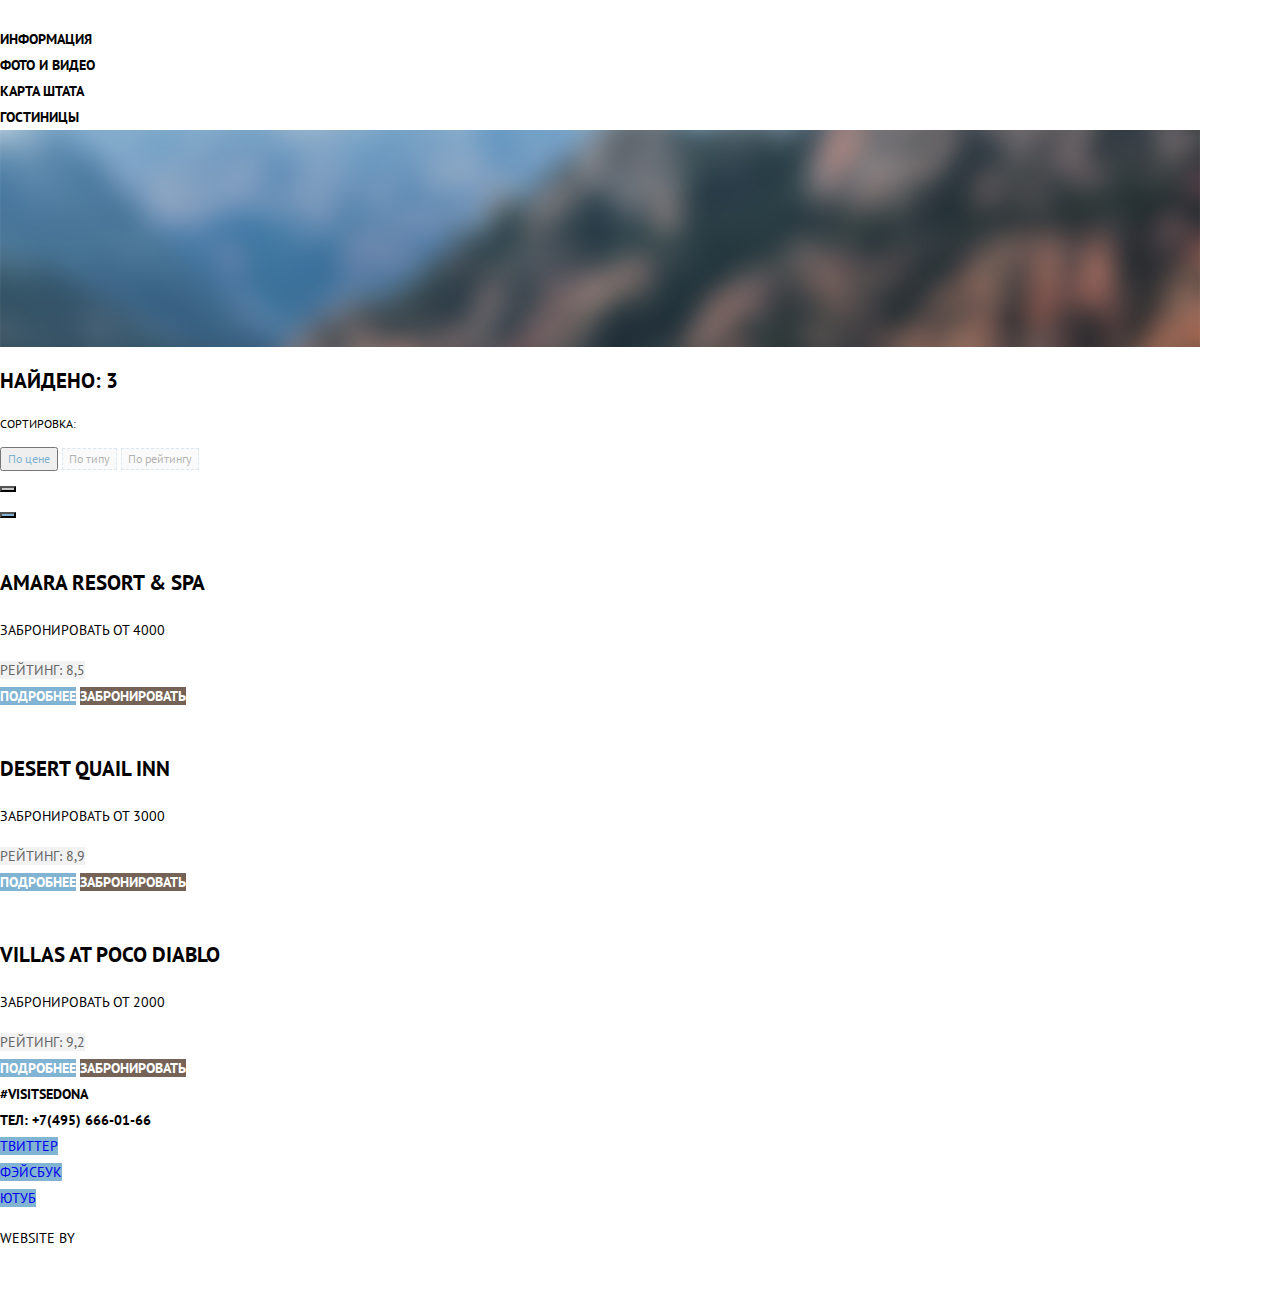
==== catalog.html @ 7889729c "Стилизация второй страницы" ====
<!DOCTYPE html>
<html class="page" lang="ru">
<head>

  <meta charset="UTF-8">
  <title>Гостиницы в г.Седона </title>
  <link  rel="stylesheet" href="https://fonts.googleapis.com/css2?family=PT+Sans:wght@400;700&display=swap">
  <link rel="stylesheet" href="css/normalize.css">
  <link rel="stylesheet" href="css/style.css">

</head>

<body class="page-body">

  <header class="main-header">

  <div class="logo">
    <img src="https://via.placeholder.com/150x100" alt="">
  </div>

  <nav class="main-navigation">

      <ul class="site-navigation">
        <li><a class="nav-link" href="index.html">Информация</a></li>
        <li><a class="nav-link" href="#">Фото и видео</a></li>
        <li><a class="nav-link" href="#">Карта штата</a></li>
        <li><a class="nav-link" href="#">Гостиницы</a></li>
      </ul>
    </nav>
  </header>

  <main class="container">

  <section>
    <div class="filter"></div>
    <!--<h1>Фильтр гостиниц</h1>-->
      <!-- Здесь будет форма фильтра-->
    </section>

    <section class="found">
      <h3 class="catalog-h3">Найдено: 3</h3>
      <p class="sorting">Сортировка:</p>
      <button class="button1" type="button">По цене</button>
      <button class="button2" type="button">По типу</button>
      <button class="button3" type="button">По рейтингу</button>
</section>

<section class="arrows">
<div class="up">
  <button class="button-up" type="button-up"></button>
</div>
<div class="down">
  <button class="button-down" type="button-down"></button>
</div>
</section>

    <section class="list">
    <!--<h2>Список гостиниц</h2>-->
    <ul class="list-hotel">
      <li class="item-hotel">
        <img src="https://via.placeholder.com/150x100" alt="">
        <h3 class="catalog-h3 hotel-h3">Amara Resort & Spa</h3>
        <p>Забронировать от 4000</p>
        <div>
          <!--Звезды-->
          </div>
        <a class="rating" href="#">Рейтинг: 8,5</a><br>
        <a class="detail" href="#">Подробнее</a>
        <a class="booking" href="#">Забронировать</a>
      </li>
      <li>
        <img src="https://via.placeholder.com/150x100" alt="">
        <h3 class="catalog-h3 hotel-h3">Desert Quail Inn</h3>
        <p>Забронировать от 3000</p>
        <div>
          <!--Звезды-->
        </div>
        <a class="rating" href="#">Рейтинг: 8,9 </a><br>
        <a class="detail" href="#">Подробнее</a>
        <a class="booking" href="#">Забронировать</a>
      </li>
      <li>
        <img src="htps://via.placeholder.com/150x100" alt="">
        <h3 class="catalog-h3 hotel-h3">Villas at Poco Diablo</h3>
        <p>Забронировать от 2000</p>
        <div>
          <!--Звезды-->
        </div>
        <a class="rating" href="#">Рейтинг: 9,2 </a><br>
        <a class="detail" href="#">Подробнее</a>
        <a class="booking" href="#">Забронировать</a>
    </ul>
</section>

  </main>

  <footer class="page-footer main-footer">

    <section class="footer-contact">
      <ul class="contact-list">
        <li class="contact-item">
          <a class="button-visit" href="#">#visitsedona</a><br>
          <a class="telephone" href="tel:+7495666-01-66">ТЕЛ: +7(495) 666-01-66</a>
        </li>
      </ul>
    </section>

    <section class="footer-social">
      <ul class="social-list">
        <li>
          <a class="social-button" href="#">Твиттер</a>
        </li>
        <li>
          <a class="social-button" href="#">Фэйсбук</a>
        </li>
        <li>
          <a class="social-button" href="#">Ютуб</a>
        </li>
      </ul>
    </section>

    <section class="footer-copyright">
  <p>Website by</p>
  <div class="copyright">
  <a class="button-copyright" href="https://htmlacademy.ru/intensive/htmlcss">
    <img src="https://via.placeholder.com/150x100" alt=""></a>
  </div>
    </section>
  </footer>

</body>
</html>
---- css/style.css ----
/*Variables*/
:root {
  --basic-white: #FFFFFF;
  --basic-black: #000000;
  --basic-lightblack: #333333;
  --basic-blue: #81B3D2;
  --basic-gray: #EEEEEE;
  --basic-brown: #766357;
  --basic-whitefooter: rgba(255, 255, 255, 0.9);

  --hover-blue: #669EC0;
  --active-blue: #5496BD;

  --special-gray: #F2F2F2;
  --special-gray2: #CACACA;
  --special-gray3: #666666;


  --hover-brown:  #604E43;
  --active-brown: #503E33;
}
/* Global */
body {
  min-width: 1200px;
  margin: 0;
  padding: 0;
  text-transform: uppercase;
  font-family: PT Sans, Arial, sans-serif;
  font-size: 14px;
  font-weight: normal;
  font-style: normal;
  line-height: 26px;
  color: var(--basic-black);
  background-color: var(--basic-white);
  background-position: center;
  background-repeat:no-repeat;
}

a {
  text-decoration: none;
}
img {
  max-width: 100%;
  height: auto;
}
ul {
  list-style: none;
  margin: 0;
  padding: 0;
}
/*Main-main_navigation */

.site-navigation {
  font-weight: bold;
  background-color: transparent;
}

.nav-link {
  color: var(--basic-black);
}

.nav-link:hover {
color: var(--basic-blue);
}

.nav-link:active {
  opacity: 0.3;
}
/*как сделать цвет для активной страницы?*/

}
/*Welcome*/

.welcome {
 width: 1200px;
 height: 509px;
 left: 40px;
 top: 55px;
 background-color: var(--basic-white);
 background-image: url("../img/index.jpg");
}

/*Reason*/

.reason-h2 {
 font-weight: bold;
 font-size: 21px;
 color: var(--basic-black);
 text-align: center;
}

.reason-p {
 color: var(--basic-lightblack);
 text-align: center;
}

/*Features*/

.features-item-block1 {
  background-color: var(--basic-blue);
  color: var(--basic-white);
}

.features-h3 {
 font-weight: bold;
 font-size: 21px;
 line-height: 21px;

}

.features-block2 {
  background-color: var(--basic-white);
  color: var(--basic-black);
}

.features-item-block3 {
 background-color: var(--basic-gray);
 color: var(--basic-black);
}

/*Interest*/

.button-interest {
 font-weight: bold;
 font-size: 30px;
 line-height: 24px;
 color: var(--basic-lightblack);
}

/*Footer*/

.main-footer {
  background-color: var(--basic-whitefooter);
}

.button-visit,
.telephone,
.button-copyright {
 color: var(--basic-black);
 font-weight: bold;
}

.social-list a {
  background-color: var(--basic-blue);
}

.social-button:hover {
  background-color: var(--hover-blue);
}

.social-button:active {
  background-color: var(--active-blue);
}

/*Modal*/

.hotel {
 font-weight: bold;
 font-size: 21px;
 color: var(--basic-white);
 background-color: var(--basic-brown);
}

.button-search {
 font-weight: bold;
 font-size: 21px;
 color: var(--basic-white);
 background-color: var(--basic-blue);
}

.hotel:hover {
  background-color: var(--hover-brown);
}

.hotel:active {
  background-color: var(--active-brown);
}

.button-search:hover {
  background-color: var(--hover-blue);
}

.button-search:active {
  background-color: var(--active-blue);
}

/*Catalog*/

/*h3 in Catalog*/

.catalog-h3 {
 font-weight: bold;
 font-size: 21px;
}

/*Filter*/

.filter {
 width: 1200px;
 height: 217px;
 left: 40px;
 top: 56px;
 background-image: url("../img/catalog.jpg");
}

/*Found*/
.sorting {
 font-size: 12px;
 line-height: 18px;
}

button[type="button"] {
 font-size: 12px;
 line-height: 18px;
}

.button1 {
 color: var(--basic-blue);
}

.button2,
.button3 {
 border: 1px dashed #81B3D2;
 opacity: 0.3;
 }

.button2:hover,
.button3:hover {
  color: var(--basic-blue);
}

.button1:active,
.button2:active,
.button3:active {
 color: var(--basic-black);
}

/*Arrows*/

.button-up {
 background-color: var(--special-gray2);
}

.button-down {
 background-color: var(--basic-blue);
}

.button-up:hover,
.button-down:hover {
 background-color: var(--basic-black);
}

.button-up:active,
.button-down:active {
 background-color: var(--basic-blue);
}

/* list */

.hotel-h3:hover {
 color: var(--basic-blue);
}

.hotel-h3:active {
 color: var(--basic-black);
 opacity: 0.3;
}

.detail,
.booking {
 font-weight: bold;
 line-height: 21px;
 color: var(--basic-white);
}
.detail {
 background-color: var(--basic-blue);
}

.booking {
 background-color: var(--basic-brown);
}

.detail:hover {
 background-color: var(--hover-blue);
}

.detail:active {
  background-color: var(--active-blue);
  opacity: 0.3;
}

.booking:hover {
 background-color: var(--hover-brown);
}

.booking:active {
  background-color: var(--active-brown);
  opacity: 0.3;
}

.rating {
  line-height: 21px;
  background-color: var(--special-gray);
  color: var(--special-gray3);
}
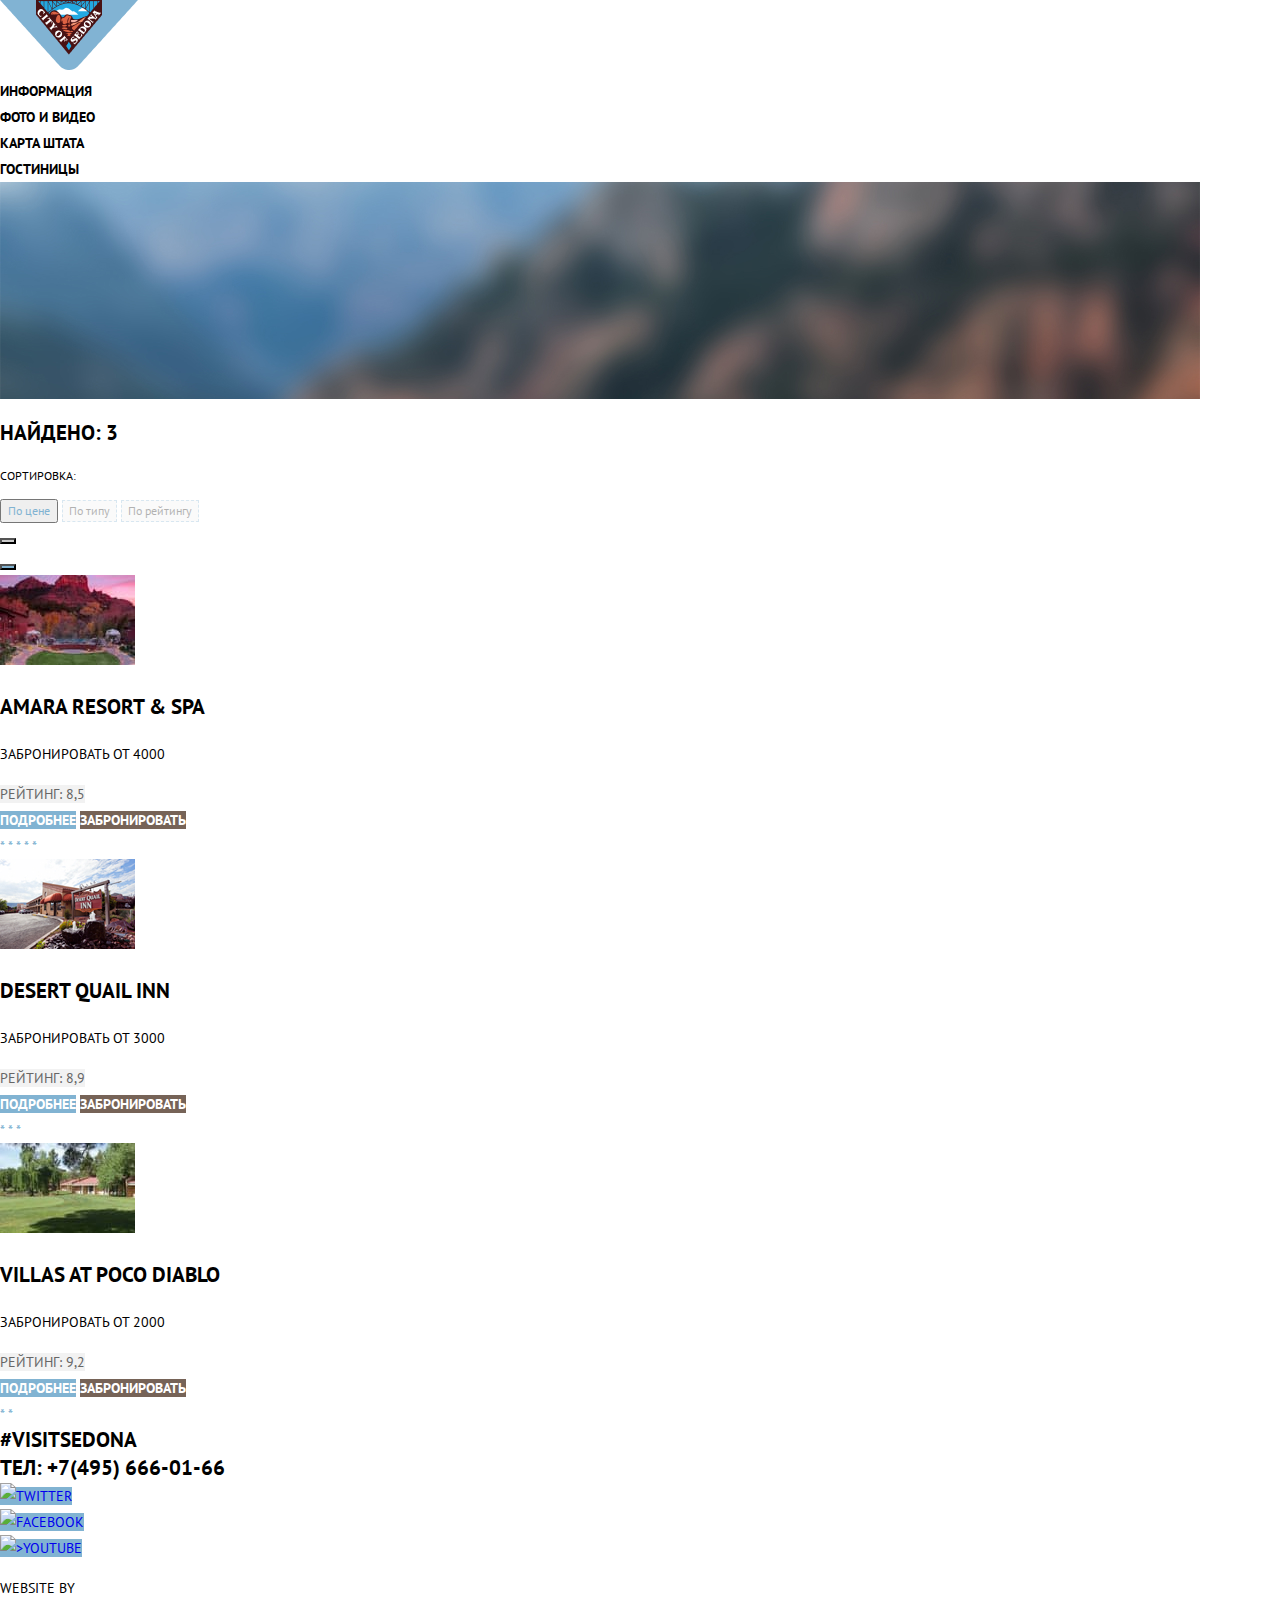
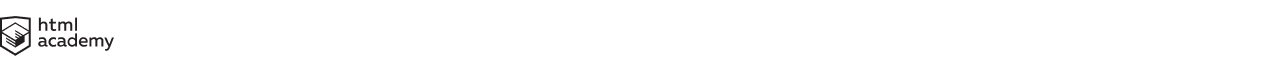
==== commit e6468113: "Графика всех страниц" ====
--- a/catalog.html
+++ b/catalog.html
@@ -15,7 +15,7 @@
   <header class="main-header">
 
   <div class="logo">
-    <img src="https://via.placeholder.com/150x100" alt="">
+    <img src="img/logo-index.png" width="138" height="70" alt="Логотип">
   </div>
 
   <nav class="main-navigation">
@@ -47,10 +47,10 @@
 
 <section class="arrows">
 <div class="up">
-  <button class="button-up" type="button-up"></button>
+  <button class="up-arrows" type="button"></button>
 </div>
 <div class="down">
-  <button class="button-down" type="button-down"></button>
+  <button class="down-arrows" type="button"></button>
 </div>
 </section>
 
@@ -58,37 +58,45 @@
     <!--<h2>Список гостиниц</h2>-->
     <ul class="list-hotel">
       <li class="item-hotel">
-        <img src="https://via.placeholder.com/150x100" alt="">
+        <img src="img/hotel.jpg" width="135" height="90" alt="Гостиница">
         <h3 class="catalog-h3 hotel-h3">Amara Resort & Spa</h3>
         <p>Забронировать от 4000</p>
-        <div>
-          <!--Звезды-->
-          </div>
         <a class="rating" href="#">Рейтинг: 8,5</a><br>
         <a class="detail" href="#">Подробнее</a>
         <a class="booking" href="#">Забронировать</a>
+        <div>
+          <a class="star" href="">*</a>
+          <a class="star" href="">*</a>
+          <a class="star" href="">*</a>
+          <a class="star" href="">*</a>
+          <a class="star" href="">*</a>
+        </div>
       </li>
       <li>
-        <img src="https://via.placeholder.com/150x100" alt="">
+        <img src="img/motel.jpg" width="135" height="90" alt="Мотель">
         <h3 class="catalog-h3 hotel-h3">Desert Quail Inn</h3>
         <p>Забронировать от 3000</p>
-        <div>
-          <!--Звезды-->
-        </div>
         <a class="rating" href="#">Рейтинг: 8,9 </a><br>
         <a class="detail" href="#">Подробнее</a>
         <a class="booking" href="#">Забронировать</a>
+        <div>
+          <a class="star" href="">*</a>
+          <a class="star" href="">*</a>
+          <a class="star" href="">*</a>
+        </div>
       </li>
       <li>
-        <img src="htps://via.placeholder.com/150x100" alt="">
+        <img src="img/appartament.jpg" width="135" height="90" alt="Аппартаменты">
         <h3 class="catalog-h3 hotel-h3">Villas at Poco Diablo</h3>
         <p>Забронировать от 2000</p>
-        <div>
-          <!--Звезды-->
-        </div>
         <a class="rating" href="#">Рейтинг: 9,2 </a><br>
         <a class="detail" href="#">Подробнее</a>
         <a class="booking" href="#">Забронировать</a>
+        <div>
+          <a class="star" href="">*</a>
+          <a class="star" href="">*</a>
+        </div>
+      </li>
     </ul>
 </section>
 
@@ -108,22 +116,28 @@
     <section class="footer-social">
       <ul class="social-list">
         <li>
-          <a class="social-button" href="#">Твиттер</a>
+          <a class="social-button" href="#">
+            <img src="img/twitter.png" width="17" height="15"  alt="twitter">
+          </a>
         </li>
         <li>
-          <a class="social-button" href="#">Фэйсбук</a>
+          <a class="social-button" href="#">
+            <img src="img/fb-icon.png" width="12" height="22" alt="facebook">
+          </a>
         </li>
         <li>
-          <a class="social-button" href="#">Ютуб</a>
+          <a class="social-button" href="#">
+            <img src="img/youtube.png" width="20" height="16" alt=">youtube">
+          </a>
         </li>
       </ul>
     </section>
 
     <section class="footer-copyright">
-  <p>Website by</p>
+    <p>Website by</p>
   <div class="copyright">
   <a class="button-copyright" href="https://htmlacademy.ru/intensive/htmlcss">
-    <img src="https://via.placeholder.com/150x100" alt=""></a>
+    <img src="img/logo-htmlacademy.png" width="115" height="41" alt="Логотип академии"></a>
   </div>
     </section>
   </footer>
--- a/css/style.css
+++ b/css/style.css
@@ -18,6 +18,8 @@
 
   --hover-brown:  #604E43;
   --active-brown: #503E33;
+
+  --active-logotip: #BDBBBC;
 }
 /* Global */
 body {
@@ -39,45 +41,48 @@
 a {
   text-decoration: none;
 }
+
 img {
   max-width: 100%;
   height: auto;
 }
+
 ul {
   list-style: none;
   margin: 0;
   padding: 0;
 }
+
 /*Main-main_navigation */
 
-.site-navigation {
-  font-weight: bold;
-  background-color: transparent;
-}
-
 .nav-link {
-  color: var(--basic-black);
+ font-weight: bold;
+ color: var(--basic-black);
 }
 
 .nav-link:hover {
-color: var(--basic-blue);
+ color: var(--basic-blue);
 }
 
 .nav-link:active {
-  opacity: 0.3;
+ opacity: 0.3;
 }
 /*как сделать цвет для активной страницы?*/
 
-}
 /*Welcome*/
 
-.welcome {
+.welcome1 {
  width: 1200px;
  height: 509px;
  left: 40px;
  top: 55px;
- background-color: var(--basic-white);
- background-image: url("../img/index.jpg");
+ background-image: url("../img/photo.jpg");
+}
+
+.img-welcome {
+ display: block;
+ margin-left: auto;
+ margin-right: auto;
 }
 
 /*Reason*/
@@ -85,7 +90,6 @@
 .reason-h2 {
  font-weight: bold;
  font-size: 21px;
- color: var(--basic-black);
  text-align: center;
 }
 
@@ -110,12 +114,10 @@
 
 .features-block2 {
   background-color: var(--basic-white);
-  color: var(--basic-black);
 }
 
 .features-item-block3 {
  background-color: var(--basic-gray);
- color: var(--basic-black);
 }
 
 /*Interest*/
@@ -133,13 +135,6 @@
   background-color: var(--basic-whitefooter);
 }
 
-.button-visit,
-.telephone,
-.button-copyright {
- color: var(--basic-black);
- font-weight: bold;
-}
-
 .social-list a {
   background-color: var(--basic-blue);
 }
@@ -185,13 +180,6 @@
 }
 
 /*Catalog*/
-
-/*h3 in Catalog*/
-
-.catalog-h3 {
- font-weight: bold;
- font-size: 21px;
-}
 
 /*Filter*/
 
@@ -203,6 +191,17 @@
  background-image: url("../img/catalog.jpg");
 }
 
+/*Стили для всех классов в списках*/
+
+.button-visit,
+.telephone,
+.catalog-h3 {
+  text-decoration: none;
+  color: var(--basic-black);
+  font-weight: bold;
+  font-size: 21px;
+}
+
 /*Found*/
 .sorting {
  font-size: 12px;
@@ -220,13 +219,13 @@
 
 .button2,
 .button3 {
- border: 1px dashed #81B3D2;
+ border: 1px dashed var(--basic-blue);
  opacity: 0.3;
  }
 
 .button2:hover,
 .button3:hover {
-  color: var(--basic-blue);
+ color: var(--basic-blue);
 }
 
 .button1:active,
@@ -237,21 +236,21 @@
 
 /*Arrows*/
 
-.button-up {
+.up-arrows {
  background-color: var(--special-gray2);
 }
 
-.button-down {
+.down-arrows {
  background-color: var(--basic-blue);
 }
 
-.button-up:hover,
-.button-down:hover {
+.up-arrows:hover,
+.down-arrows:hover {
  background-color: var(--basic-black);
 }
 
-.button-up:active,
-.button-down:active {
+.up-arrows:active,
+.down-arrows:active {
  background-color: var(--basic-blue);
 }
 
@@ -303,3 +302,6 @@
   background-color: var(--special-gray);
   color: var(--special-gray3);
 }
+.star {
+  color: var(--basic-blue);
+}
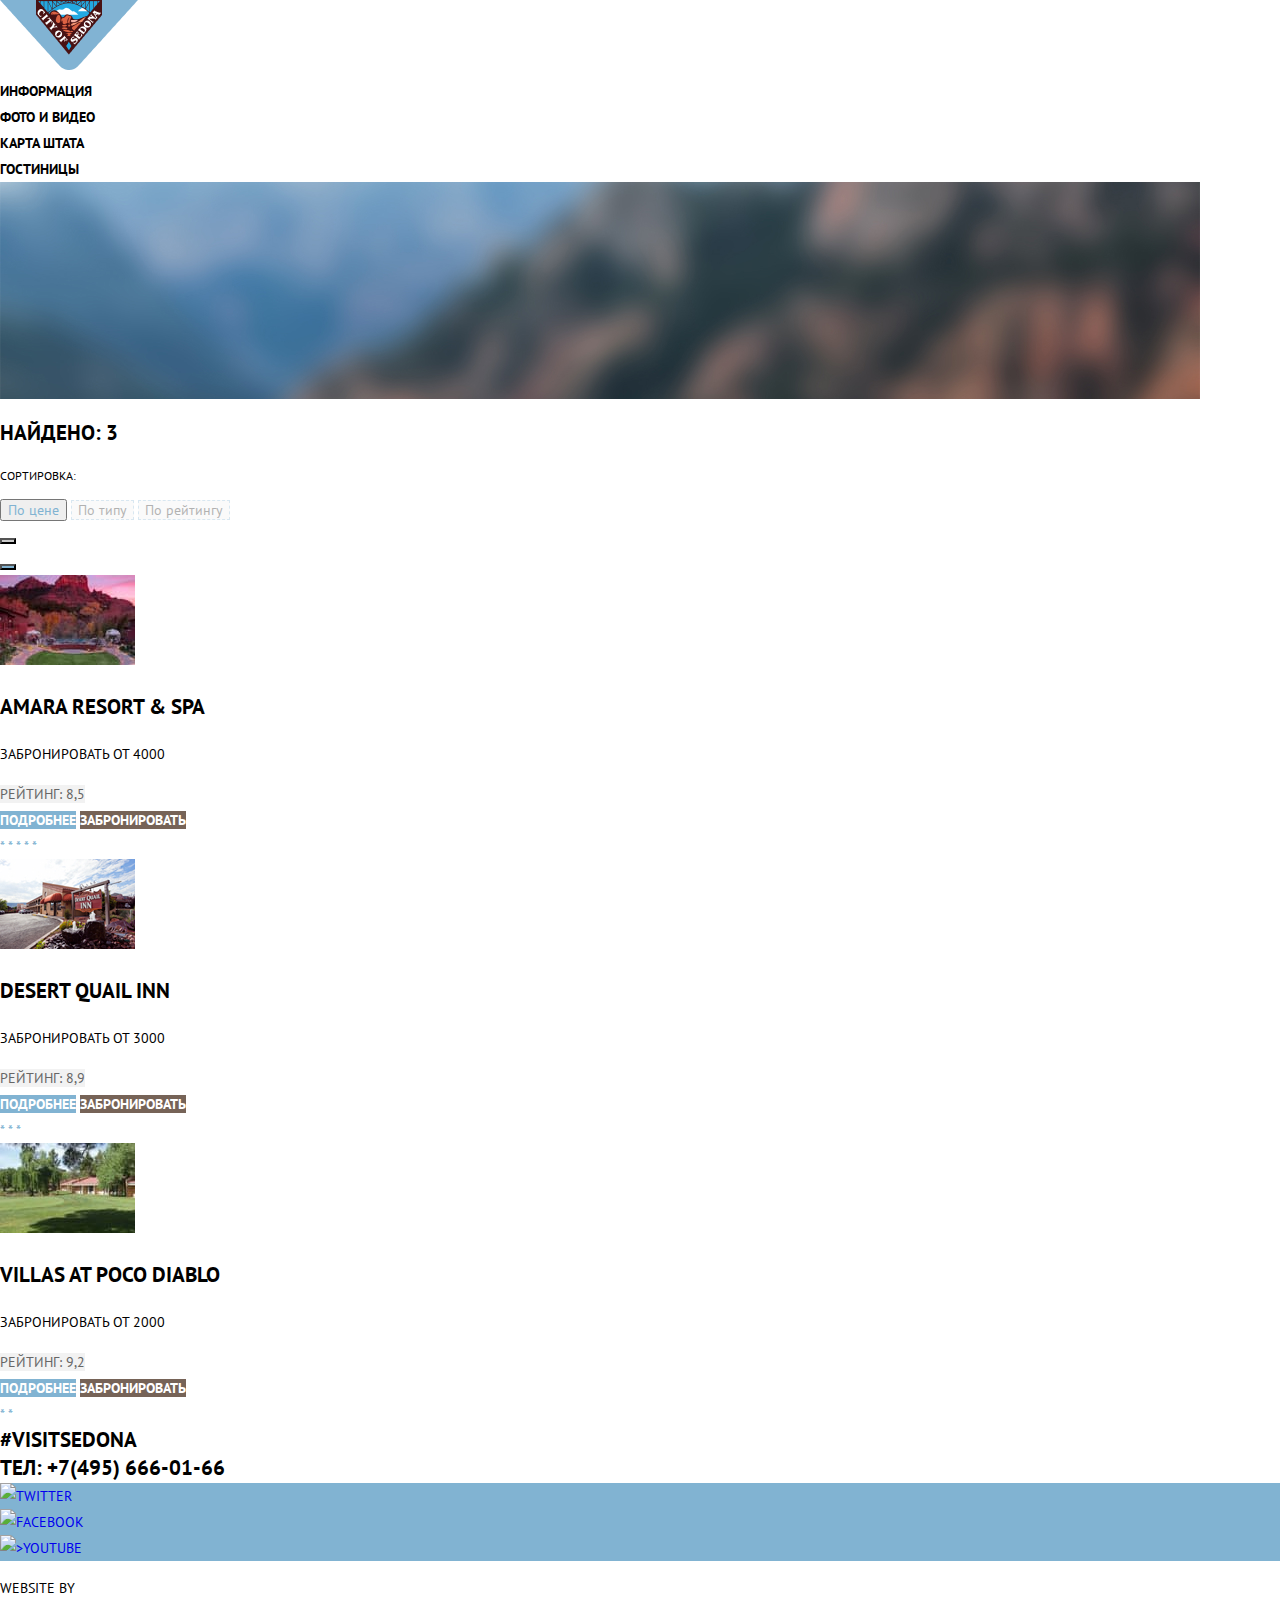
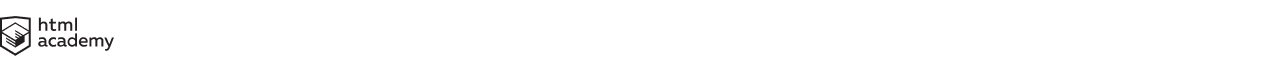
==== commit 61f61da9: "Графика внутренних страниц" ====
--- a/catalog.html
+++ b/catalog.html
@@ -115,17 +115,17 @@
 
     <section class="footer-social">
       <ul class="social-list">
-        <li>
+        <li class="style-social">
           <a class="social-button" href="#">
             <img src="img/twitter.png" width="17" height="15"  alt="twitter">
           </a>
         </li>
-        <li>
+        <li class="style-social">
           <a class="social-button" href="#">
             <img src="img/fb-icon.png" width="12" height="22" alt="facebook">
           </a>
         </li>
-        <li>
+        <li class="style-social">
           <a class="social-button" href="#">
             <img src="img/youtube.png" width="20" height="16" alt=">youtube">
           </a>
--- a/css/style.css
+++ b/css/style.css
@@ -47,10 +47,29 @@
   height: auto;
 }
 
-ul {
-  list-style: none;
-  margin: 0;
-  padding: 0;
+/* Стили для ul */
+
+.site-navigation,
+.features-list-block1,
+.features-list-block2,
+.features-list-block3,
+.contact-list,
+.social-list,
+.list-hotel {
+ list-style: none;
+ margin: 0;
+ padding: 0;
+}
+
+/*Стили для li*/
+
+.reason-h2,
+.button-visit,
+.telephone,
+.catalog-h3 {
+  color: var(--basic-black);
+  font-weight: bold;
+  font-size: 21px;
 }
 
 /*Main-main_navigation */
@@ -87,22 +106,19 @@
 
 /*Reason*/
 
-.reason-h2 {
- font-weight: bold;
- font-size: 21px;
+.reason {
  text-align: center;
 }
 
 .reason-p {
  color: var(--basic-lightblack);
- text-align: center;
 }
 
 /*Features*/
 
 .features-item-block1 {
-  background-color: var(--basic-blue);
-  color: var(--basic-white);
+ background-color: var(--basic-blue);
+ color: var(--basic-white);
 }
 
 .features-h3 {
@@ -135,8 +151,9 @@
   background-color: var(--basic-whitefooter);
 }
 
-.social-list a {
+.style-social {
   background-color: var(--basic-blue);
+  background-size: 100%;
 }
 
 .social-button:hover {
@@ -191,24 +208,9 @@
  background-image: url("../img/catalog.jpg");
 }
 
-/*Стили для всех классов в списках*/
-
-.button-visit,
-.telephone,
-.catalog-h3 {
-  text-decoration: none;
-  color: var(--basic-black);
-  font-weight: bold;
-  font-size: 21px;
-}
-
 /*Found*/
+
 .sorting {
- font-size: 12px;
- line-height: 18px;
-}
-
-button[type="button"] {
  font-size: 12px;
  line-height: 18px;
 }
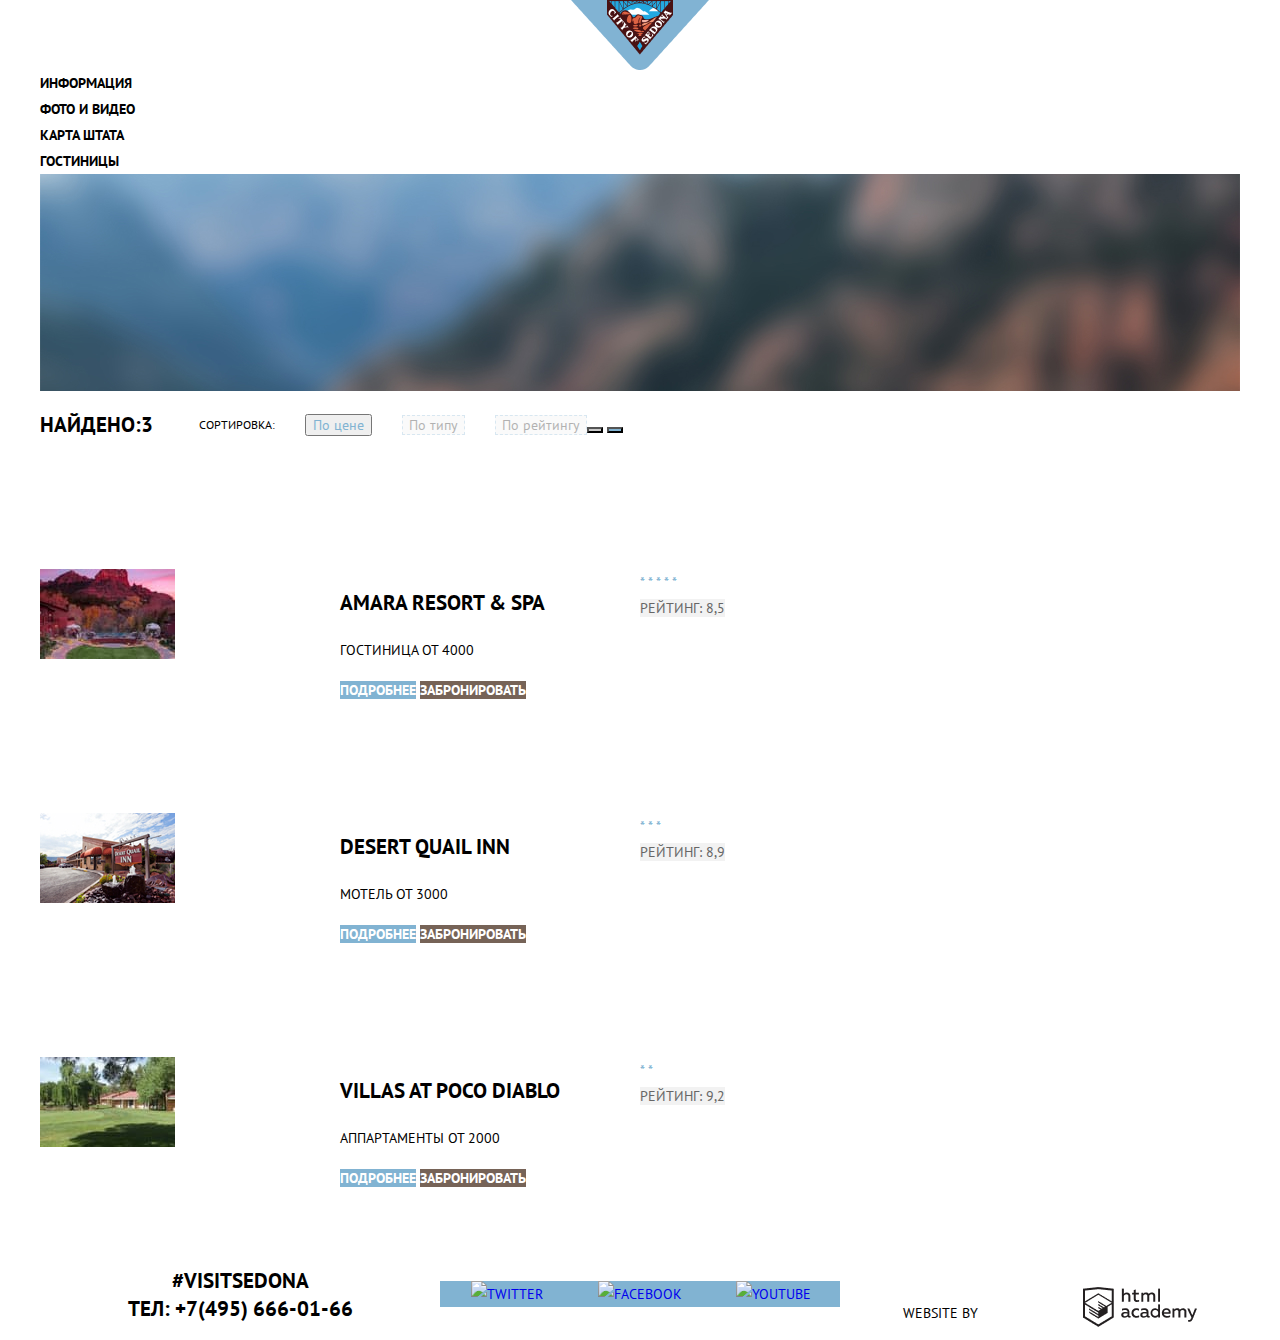
==== commit 03dfb322: "Сетка на флексах" ====
--- a/catalog.html
+++ b/catalog.html
@@ -7,25 +7,31 @@
   <link  rel="stylesheet" href="https://fonts.googleapis.com/css2?family=PT+Sans:wght@400;700&display=swap">
   <link rel="stylesheet" href="css/normalize.css">
   <link rel="stylesheet" href="css/style.css">
-
 </head>
 
-<body class="page-body">
-
   <header class="main-header">
-
-  <div class="logo">
-    <img src="img/logo-index.png" width="138" height="70" alt="Логотип">
+    <div class="logo1">
+    <a class="logo-div">
+      <img src="img/logo-index.png" width="138" height="70" alt="Логотип" />
+    </a>
   </div>
-
-  <nav class="main-navigation">
-
-      <ul class="site-navigation">
-        <li><a class="nav-link" href="index.html">Информация</a></li>
-        <li><a class="nav-link" href="#">Фото и видео</a></li>
-        <li><a class="nav-link" href="#">Карта штата</a></li>
-        <li><a class="nav-link" href="#">Гостиницы</a></li>
-      </ul>
+    <nav class="main-navigation">
+      <div class="flex-navigation">
+        <ul class="site-navigation">
+          <li class="style-nav style-nav1">
+            <a class="nav-link" href="index.html">Информация</a>
+          </li>
+          <li class="style-nav style-nav2">
+            <a class="nav-link" href="#">Фото и видео</a>
+          </li>
+          <li class="style-nav style-nav3">
+            <a class="nav-link" href="#">Карта штата</a>
+          </li>
+          <li class="style-nav style-nav4">
+            <a class="nav-link" href="№">Гостиницы</a>
+          </li>
+        </ul>
+      </div>
     </nav>
   </header>
 
@@ -38,20 +44,15 @@
     </section>
 
     <section class="found">
-      <h3 class="catalog-h3">Найдено: 3</h3>
+      <h3 class="catalog-h3">Найдено:3</h3>
       <p class="sorting">Сортировка:</p>
       <button class="button1" type="button">По цене</button>
       <button class="button2" type="button">По типу</button>
       <button class="button3" type="button">По рейтингу</button>
-</section>
-
-<section class="arrows">
-<div class="up">
-  <button class="up-arrows" type="button"></button>
-</div>
-<div class="down">
-  <button class="down-arrows" type="button"></button>
-</div>
+      <div class="stars">
+        <button class="up-arrows" type="button"></button>
+        <button class="down-arrows" type="button"></button>
+      </div>
 </section>
 
     <section class="list">
@@ -59,42 +60,49 @@
     <ul class="list-hotel">
       <li class="item-hotel">
         <img src="img/hotel.jpg" width="135" height="90" alt="Гостиница">
+        <div>
         <h3 class="catalog-h3 hotel-h3">Amara Resort & Spa</h3>
-        <p>Забронировать от 4000</p>
-        <a class="rating" href="#">Рейтинг: 8,5</a><br>
+        <p>Гостиница от 4000</p>
         <a class="detail" href="#">Подробнее</a>
         <a class="booking" href="#">Забронировать</a>
+      </div>
         <div>
           <a class="star" href="">*</a>
           <a class="star" href="">*</a>
           <a class="star" href="">*</a>
           <a class="star" href="">*</a>
-          <a class="star" href="">*</a>
+          <a class="star" href="">*</a><br>
+          <a class="rating" href="#">Рейтинг: 8,5</a><br>
         </div>
       </li>
-      <li>
+      <li class="item-hotel">
+        
         <img src="img/motel.jpg" width="135" height="90" alt="Мотель">
+        <div>
         <h3 class="catalog-h3 hotel-h3">Desert Quail Inn</h3>
-        <p>Забронировать от 3000</p>
-        <a class="rating" href="#">Рейтинг: 8,9 </a><br>
+        <p>Мотель от 3000</p>
         <a class="detail" href="#">Подробнее</a>
         <a class="booking" href="#">Забронировать</a>
+      </div>
         <div>
           <a class="star" href="">*</a>
           <a class="star" href="">*</a>
-          <a class="star" href="">*</a>
+          <a class="star" href="">*</a><br>
+          <a class="rating" href="#">Рейтинг: 8,9 </a>
         </div>
       </li>
-      <li>
+      <li class="item-hotel">
         <img src="img/appartament.jpg" width="135" height="90" alt="Аппартаменты">
+        <div>
         <h3 class="catalog-h3 hotel-h3">Villas at Poco Diablo</h3>
-        <p>Забронировать от 2000</p>
-        <a class="rating" href="#">Рейтинг: 9,2 </a><br>
+        <p>Аппартаменты от 2000</p>
         <a class="detail" href="#">Подробнее</a>
         <a class="booking" href="#">Забронировать</a>
+      </div>
         <div>
           <a class="star" href="">*</a>
-          <a class="star" href="">*</a>
+          <a class="star" href="">*</a><br>
+          <a class="rating" href="#">Рейтинг: 9,2 </a>
         </div>
       </li>
     </ul>
@@ -103,11 +111,10 @@
   </main>
 
   <footer class="page-footer main-footer">
-
     <section class="footer-contact">
       <ul class="contact-list">
         <li class="contact-item">
-          <a class="button-visit" href="#">#visitsedona</a><br>
+          <a class="button-visit" href="#">#visitsedona</a><br />
           <a class="telephone" href="tel:+7495666-01-66">ТЕЛ: +7(495) 666-01-66</a>
         </li>
       </ul>
@@ -117,28 +124,28 @@
       <ul class="social-list">
         <li class="style-social">
           <a class="social-button" href="#">
-            <img src="img/twitter.png" width="17" height="15"  alt="twitter">
+            <img src="img/twitter.png" width="17" height="15" alt="twitter" />
           </a>
         </li>
         <li class="style-social">
           <a class="social-button" href="#">
-            <img src="img/fb-icon.png" width="12" height="22" alt="facebook">
+            <img src="img/fb-icon.png" width="12" height="22" alt="facebook" />
           </a>
         </li>
         <li class="style-social">
           <a class="social-button" href="#">
-            <img src="img/youtube.png" width="20" height="16" alt=">youtube">
+            <img src="img/youtube.png" width="20" height="16" alt="youtube" />
           </a>
         </li>
       </ul>
     </section>
 
     <section class="footer-copyright">
-    <p>Website by</p>
-  <div class="copyright">
-  <a class="button-copyright" href="https://htmlacademy.ru/intensive/htmlcss">
-    <img src="img/logo-htmlacademy.png" width="115" height="41" alt="Логотип академии"></a>
-  </div>
+      <p class="p-copy">Website by</p>
+      <div class="copyright">
+        <a class="button-copyright" href="https://htmlacademy.ru/intensive/htmlcss">
+          <img src="img/logo-htmlacademy.png" width="115" height="41" alt="Логотип академии" /></a>
+      </div>
     </section>
   </footer>
 
--- a/css/style.css
+++ b/css/style.css
@@ -1,30 +1,31 @@
 /*Variables*/
 :root {
-  --basic-white: #FFFFFF;
+  --basic-white: #ffffff;
   --basic-black: #000000;
   --basic-lightblack: #333333;
-  --basic-blue: #81B3D2;
-  --basic-gray: #EEEEEE;
+  --basic-blue: #81b3d2;
+  --basic-gray: #eeeeee;
   --basic-brown: #766357;
   --basic-whitefooter: rgba(255, 255, 255, 0.9);
 
-  --hover-blue: #669EC0;
-  --active-blue: #5496BD;
-
-  --special-gray: #F2F2F2;
-  --special-gray2: #CACACA;
+  --hover-blue: #669ec0;
+  --active-blue: #5496bd;
+
+  --special-gray: #f2f2f2;
+  --special-gray2: #cacaca;
   --special-gray3: #666666;
 
-
-  --hover-brown:  #604E43;
-  --active-brown: #503E33;
-
-  --active-logotip: #BDBBBC;
-}
+  --hover-brown: #604e43;
+  --active-brown: #503e33;
+
+  --active-logotip: #bdbbbc;
+  --basic-background: #888888;
+}
+
 /* Global */
 body {
   min-width: 1200px;
-  margin: 0;
+  margin: 0 40px;
   padding: 0;
   text-transform: uppercase;
   font-family: PT Sans, Arial, sans-serif;
@@ -35,7 +36,7 @@
   color: var(--basic-black);
   background-color: var(--basic-white);
   background-position: center;
-  background-repeat:no-repeat;
+  background-repeat: no-repeat;
 }
 
 a {
@@ -53,12 +54,14 @@
 .features-list-block1,
 .features-list-block2,
 .features-list-block3,
+.features-list-block4,
 .contact-list,
 .social-list,
 .list-hotel {
- list-style: none;
- margin: 0;
- padding: 0;
+  list-style: none;
+  margin: 0;
+  padding: 0;
+  
 }
 
 /*Стили для li*/
@@ -72,88 +75,204 @@
   font-size: 21px;
 }
 
+
+
+
+
 /*Main-main_navigation */
+.main-header {
+  width: 1200px;
+  margin: 0 auto;
+  padding: 0;
+}
+
+.flex-navigation {
+  display: flex;
+  flex-direction: row;
+  justify-content: flex-start;
+  width: 100%;
+  height: 100%;
+}
+
+.logo-div {
+  display: flex;
+  flex-direction: column;
+  align-items: center;
+}
 
 .nav-link {
- font-weight: bold;
- color: var(--basic-black);
+  font-weight: bold;
+  color: var(--basic-black);
 }
 
 .nav-link:hover {
- color: var(--basic-blue);
+  color: var(--basic-blue);
 }
 
 .nav-link:active {
- opacity: 0.3;
-}
+  opacity: 0.3;
+}
+
 /*как сделать цвет для активной страницы?*/
 
+.container {
+  width: 1200px;
+  margin: 0 auto;
+  padding: 0;
+}
+
 /*Welcome*/
 
 .welcome1 {
- width: 1200px;
- height: 509px;
- left: 40px;
- top: 55px;
- background-image: url("../img/photo.jpg");
+  width: 1200px;
+  height: auto;
+  background-image: url("../img/photo.jpg");
+  background-size: auto;
 }
 
 .img-welcome {
- display: block;
- margin-left: auto;
- margin-right: auto;
+  display: block;
+  margin: 0 auto;
+  padding-top: 78px;
+  padding-bottom: 81px;
 }
 
 /*Reason*/
 
 .reason {
- text-align: center;
+  text-align: center;
+}
+
+.reason-h2 {
+  padding: 43px 365px 16px;
 }
 
 .reason-p {
- color: var(--basic-lightblack);
+  color: var(--basic-lightblack);
+  padding: 0px 340px 51px;
 }
 
 /*Features*/
+.features {
+  display: flex;
+  flex-direction: column;
+}
+
+.features-list-block1 {
+  display: flex;
+  flex-direction: column;
+  justify-content: space-between;
+  flex-wrap: wrap;
+  height: 256px;
+  background-color: var(--basic-blue);
+  color: var(--basic-white);
+  text-align: center;
+}
+
+.foto-features1 {
+  display: flex;
+  align-self: flex-end;
+}
+
+.features-list-block2 {
+  display: flex;
+  justify-content: space-around;
+  text-align: center;
+}
+
+.features-list-block3 {
+  display: flex;
+  flex-direction: column;
+  justify-content: space-between;
+  flex-wrap: wrap;
+  height: 256px;
+  background-color: var(--basic-blue);
+  color: var(--basic-white);
+  text-align: center; 
+}
+
+.foto-features2 {
+  display: flex;
+  align-self: flex-start;
+}
+
+.features-list-block4 {
+  display: flex;
+  justify-content: space-around;
+  background-color: var(--basic-gray);
+  height: 256px;
+  text-align: center;
+}
+
+.features-h3 {
+  font-weight: bold;
+  font-size: 21px;
+  line-height: 21px;
+}
 
 .features-item-block1 {
- background-color: var(--basic-blue);
- color: var(--basic-white);
-}
-
-.features-h3 {
- font-weight: bold;
- font-size: 21px;
- line-height: 21px;
-
-}
-
-.features-block2 {
-  background-color: var(--basic-white);
+  padding: 47px 51px 54px 52px;
+}
+
+.features-list-block2 {
+  padding-top: 55px;
+  padding-bottom: 81px;
 }
 
 .features-item-block3 {
- background-color: var(--basic-gray);
-}
-
+  padding: 50px 49px 51px 50px;
+}
+
+.features-item-block4 {
+  padding-top: 47px;
+  padding-bottom: 54px;
+}
 /*Interest*/
-
+.div-interest {
+  display: grid;
+  grid-template-rows: 1fr 1fr;
+  text-align: center;
+}
 .button-interest {
- font-weight: bold;
- font-size: 30px;
- line-height: 24px;
- color: var(--basic-lightblack);
+  font-weight: bold;
+  font-size: 30px;
+  line-height: 24px;
+  color: var(--basic-lightblack);
+  padding-top: 51px;
 }
 
 /*Footer*/
 
 .main-footer {
+  display: grid;
+  grid-template-columns: 1fr 1fr 1fr;
+  width: 1200px;
+  margin: 0 auto;
+  padding: 0;
   background-color: var(--basic-whitefooter);
 }
+.contact-list {
+  text-align: center;
+  margin-top: 23px;
+}
+.social-list {
+  display: grid;
+  grid-template-columns: 1fr 1fr 1fr;
+  width: 400px;
+  text-align: center;
+  margin-top: 36px;
+}
+
+.footer-copyright {
+  display: grid;
+  grid-template-columns: 1fr 1fr;
+  width: 400px;
+  text-align: center;
+  margin-top: 41px;
+}
 
 .style-social {
   background-color: var(--basic-blue);
-  background-size: 100%;
 }
 
 .social-button:hover {
@@ -167,17 +286,17 @@
 /*Modal*/
 
 .hotel {
- font-weight: bold;
- font-size: 21px;
- color: var(--basic-white);
- background-color: var(--basic-brown);
+  font-weight: bold;
+  font-size: 21px;
+  color: var(--basic-white);
+  background-color: var(--basic-brown);
 }
 
 .button-search {
- font-weight: bold;
- font-size: 21px;
- color: var(--basic-white);
- background-color: var(--basic-blue);
+  font-weight: bold;
+  font-size: 21px;
+  color: var(--basic-white);
+  background-color: var(--basic-blue);
 }
 
 .hotel:hover {
@@ -201,88 +320,108 @@
 /*Filter*/
 
 .filter {
- width: 1200px;
- height: 217px;
- left: 40px;
- top: 56px;
- background-image: url("../img/catalog.jpg");
+  width: 1200px;
+  height: 217px;
+  background-image: url("../img/catalog.jpg");
 }
 
 /*Found*/
 
+.found {
+  display: flex;
+  flex-direction: row;
+  align-items: center;
+}
+
+.button1, 
+.button2, 
+.button3 {
+  margin-left: 30px;
+}
+
 .sorting {
- font-size: 12px;
- line-height: 18px;
+  font-size: 12px;
+  line-height: 18px;
+  margin-left: 46px;
+}
+
+/* LIST */
+
+.item-hotel {
+  display: grid;
+  grid-template-columns: 1fr 1fr 1fr 1fr;
+  margin-top: 110px;
+  margin-bottom: 54px;
 }
 
 .button1 {
- color: var(--basic-blue);
+  color: var(--basic-blue);
 }
 
 .button2,
 .button3 {
- border: 1px dashed var(--basic-blue);
- opacity: 0.3;
- }
+  border: 1px dashed var(--basic-blue);
+  opacity: 0.3;
+}
 
 .button2:hover,
 .button3:hover {
- color: var(--basic-blue);
+  color: var(--basic-blue);
 }
 
 .button1:active,
 .button2:active,
 .button3:active {
- color: var(--basic-black);
+  color: var(--basic-black);
 }
 
 /*Arrows*/
 
 .up-arrows {
- background-color: var(--special-gray2);
+  background-color: var(--special-gray2);
 }
 
 .down-arrows {
- background-color: var(--basic-blue);
+  background-color: var(--basic-blue);
 }
 
 .up-arrows:hover,
 .down-arrows:hover {
- background-color: var(--basic-black);
+  background-color: var(--basic-black);
 }
 
 .up-arrows:active,
 .down-arrows:active {
- background-color: var(--basic-blue);
+  background-color: var(--basic-blue);
 }
 
 /* list */
 
 .hotel-h3:hover {
- color: var(--basic-blue);
+  color: var(--basic-blue);
 }
 
 .hotel-h3:active {
- color: var(--basic-black);
- opacity: 0.3;
+  color: var(--basic-black);
+  opacity: 0.3;
 }
 
 .detail,
 .booking {
- font-weight: bold;
- line-height: 21px;
- color: var(--basic-white);
+  font-weight: bold;
+  line-height: 21px;
+  color: var(--basic-white);
 }
 .detail {
- background-color: var(--basic-blue);
+  background-color: var(--basic-blue);
 }
 
 .booking {
- background-color: var(--basic-brown);
+  background-color: var(--basic-brown);
 }
 
 .detail:hover {
- background-color: var(--hover-blue);
+  background-color: var(--hover-blue);
 }
 
 .detail:active {
@@ -291,7 +430,7 @@
 }
 
 .booking:hover {
- background-color: var(--hover-brown);
+  background-color: var(--hover-brown);
 }
 
 .booking:active {
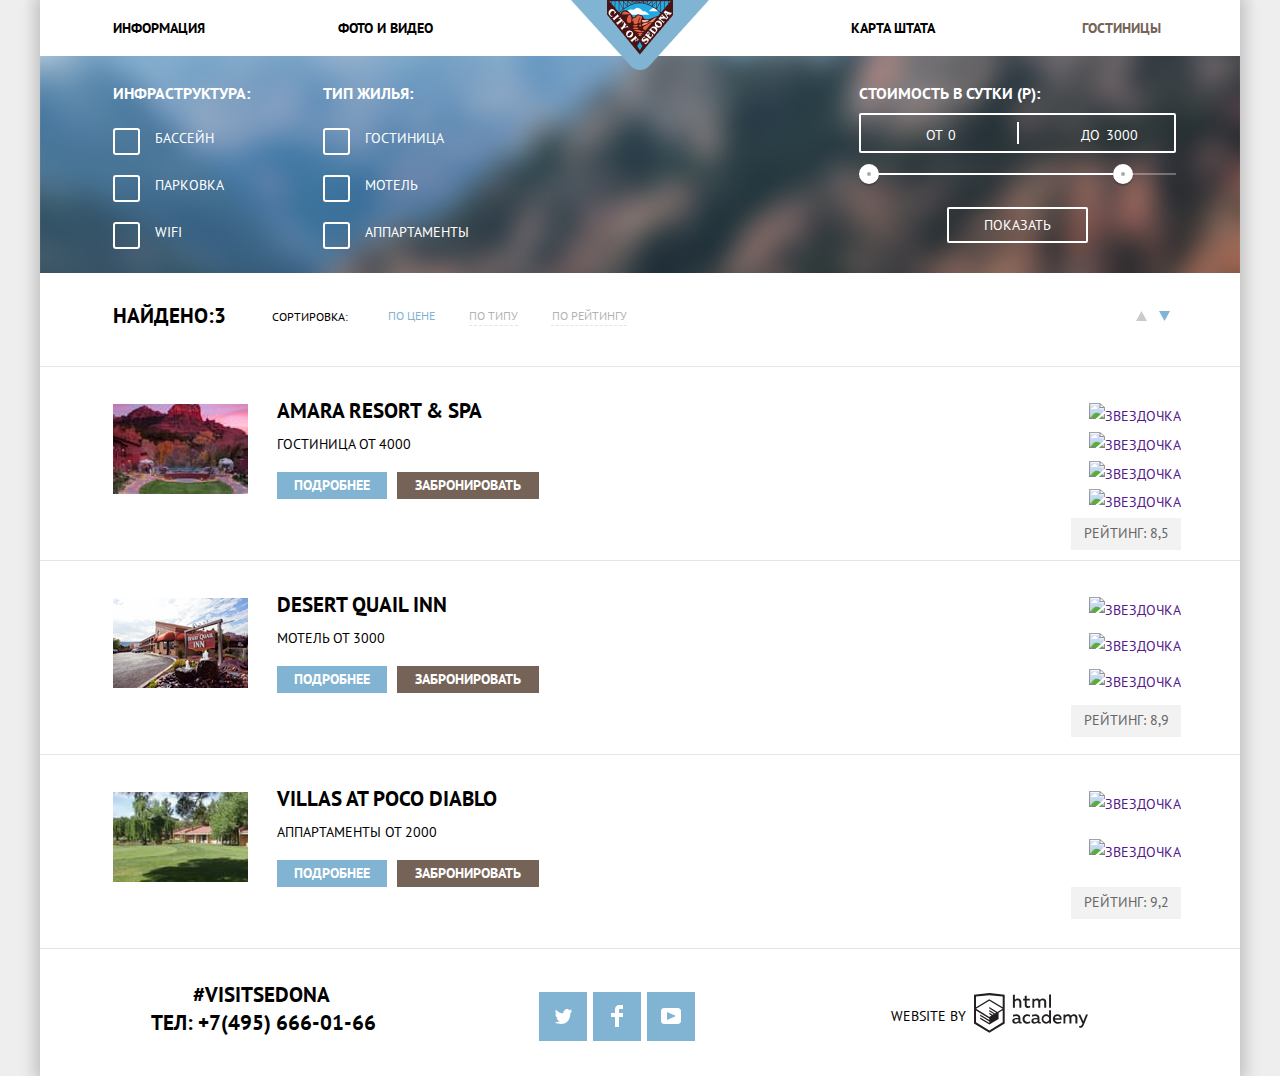
==== commit c25a6868: "Защита личного проекта «Седона»" ====
--- a/catalog.html
+++ b/catalog.html
@@ -1,153 +1,242 @@
 <!DOCTYPE html>
 <html class="page" lang="ru">
+
 <head>
 
   <meta charset="UTF-8">
   <title>Гостиницы в г.Седона </title>
-  <link  rel="stylesheet" href="https://fonts.googleapis.com/css2?family=PT+Sans:wght@400;700&display=swap">
+  <link rel="stylesheet" href="https://fonts.googleapis.com/css2?family=PT+Sans:wght@400;700&display=swap">
   <link rel="stylesheet" href="css/normalize.css">
-  <link rel="stylesheet" href="css/style.css">
+  <link rel="stylesheet" href="css/ministyle.css">
 </head>
 
-  <header class="main-header">
-    <div class="logo1">
-    <a class="logo-div">
+<body class="page-catalog">
+
+<header class="main-header">
+  <div class="logo1">
+    <a class="logo-div" href="index.html">
       <img src="img/logo-index.png" width="138" height="70" alt="Логотип" />
     </a>
   </div>
-    <nav class="main-navigation">
-      <div class="flex-navigation">
-        <ul class="site-navigation">
-          <li class="style-nav style-nav1">
-            <a class="nav-link" href="index.html">Информация</a>
-          </li>
-          <li class="style-nav style-nav2">
-            <a class="nav-link" href="#">Фото и видео</a>
-          </li>
-          <li class="style-nav style-nav3">
-            <a class="nav-link" href="#">Карта штата</a>
-          </li>
-          <li class="style-nav style-nav4">
-            <a class="nav-link" href="№">Гостиницы</a>
+  <nav class="main-navigation">
+    <div class="flex-navigation">
+      <ul class="site-navigation">
+        <li class="style-nav style-nav1">
+          <a class="nav-link" href="index.html">Информация</a>
+        </li>
+        <li class="style-nav style-nav2">
+          <a class="nav-link" href="#">Фото и видео</a>
+        </li>
+        <li class="style-nav style-nav3">
+          <a class="nav-link" href="#">Карта штата</a>
+        </li>
+        <li class="style-nav style-nav4">
+          <a class="nav-link active" href="#">Гостиницы</a>
+        </li>
+      </ul>
+    </div>
+  </nav>
+</header>
+
+<main class="container">
+
+  <section class="filter">
+    <h2 class="visually-hidden">Выбор отеля в г. Седона</h2>
+    <form class="filter" method="get" action="https://echo.htmlacademy.ru">
+      <fieldset class="filter-item">
+        <legend>Инфраструктура:</legend>
+        <ul class="filter-ul">
+          <li class="filter-option filter-checkbox">
+            <input class="visually-hidden filter-input-checkbox filter-input" type="checkbox" name="Бассейн" id="filter-of-pool" checked>
+            <label for="filter-of-pool">Бассейн</label>
+          </li>
+          <li class="filter-option filter-checkbox">
+            <input class="visually-hidden filter-input-checkbox filter-input" type="checkbox" name="Парковка" id="filter-of-parking">
+            <label for="filter-of-parking">Парковка</label>
+          </li>
+          <li class="filter-option filter-checkbox">
+            <input class="visually-hidden filter-input-checkbox filter-input" type="checkbox" name="wi-fi" id="filter-of-wifi">
+            <label for="filter-of-wifi">wifi</label>
           </li>
         </ul>
-      </div>
-    </nav>
-  </header>
-
-  <main class="container">
-
-  <section>
-    <div class="filter"></div>
-    <!--<h1>Фильтр гостиниц</h1>-->
-      <!-- Здесь будет форма фильтра-->
-    </section>
-
-    <section class="found">
-      <h3 class="catalog-h3">Найдено:3</h3>
-      <p class="sorting">Сортировка:</p>
-      <button class="button1" type="button">По цене</button>
-      <button class="button2" type="button">По типу</button>
-      <button class="button3" type="button">По рейтингу</button>
-      <div class="stars">
-        <button class="up-arrows" type="button"></button>
-        <button class="down-arrows" type="button"></button>
-      </div>
-</section>
-
-    <section class="list">
-    <!--<h2>Список гостиниц</h2>-->
+      </fieldset>
+      <fieldset class="filter-item">
+        <legend>Тип жилья:</legend>
+        <ul class="filter-ul">
+          <li class="filter-option filter-checkbox">
+            <input class="visually-hidden filter-input-checkbox filter-input" type="checkbox" name="Гостиница" id="filter-of-hotel" checked>
+            <label for="filter-of-hotel">Гостиница</label>
+          </li>
+          <li class="filter-option filter-checkbox">
+            <input class="visually-hidden filter-input-checkbox filter-input" type="checkbox" name="Мотель" id="filter-of-motel" checked>
+            <label for="filter-of-motel">Мотель</label>
+          </li>
+          <li class="filter-option filter-checkbox">
+            <input class="visually-hidden filter-input-checkbox filter-input" type="checkbox" name="Аппартаменты" id="filter-of-apart" checked>
+            <label for="filter-of-apart">Аппартаменты</label>
+          </li>
+        </ul>
+      </fieldset>
+
+      <div class="filter-range">
+        <div class="filter-range-title">Стоимость в сутки (р):</div>
+        <div class="price-controls">
+          <label class="min-price">от <input type="number" name="min-price" value="0"></label>
+          <label class="max-price">до <input type="number" name="max-price" value="3000"></label>
+        </div>
+        <div class="range-controls">
+          <div class="scale">
+            <div class="bar"></div>
+          </div>
+          <div class="range-toggle range-toggle-min"></div>
+          <div class="range-toggle range-toggle-max"></div>
+        </div>
+        <button class="btn-transparent" type="submit">Показать</button>
+      </div>
+
+      </form>
+  </section>
+
+  <section class="found">
+    <h2 class="visually-hidden">Фильтр</h2>
+  <div class="price-type">
+    <h3 class="catalog-h3">Найдено:3</h3>
+    <p class="sorting"><span>Сортировка:</span></p>
+      <a class="button1">По цене</a>
+      <a class="button2">По типу</a> 
+     <a class="button3">По рейтингу</a>
+
+    <div class="arrows">
+     <button class="up" type="button">
+     <svg width="11" height="10" viewBox="0 0 11 10" fill="none" xmlns="http://www.w3.org/2000/svg">
+      <path d="M5.5 0L0 10H11L5.5 0Z" class="svgitem" fill="#CACACA"/>
+      </svg>
+    </button> 
+    <button class="down" type="button">
+      <svg width="11" height="10" viewBox="0 0 11 10" fill="none" xmlns="http://www.w3.org/2000/svg">
+        <path d="M5.5 10L0 0H11" class="svgitem" fill="#81B3D2"/>
+        </svg>
+    </button>
+   </div>
+  </div>
+ </section>
+<hr>
+  <section class="list">
+    <h2 class="visually-hidden">Список гостиниц</h2>
     <ul class="list-hotel">
       <li class="item-hotel">
-        <img src="img/hotel.jpg" width="135" height="90" alt="Гостиница">
-        <div>
-        <h3 class="catalog-h3 hotel-h3">Amara Resort & Spa</h3>
-        <p>Гостиница от 4000</p>
-        <a class="detail" href="#">Подробнее</a>
-        <a class="booking" href="#">Забронировать</a>
-      </div>
-        <div>
-          <a class="star" href="">*</a>
-          <a class="star" href="">*</a>
-          <a class="star" href="">*</a>
-          <a class="star" href="">*</a>
-          <a class="star" href="">*</a><br>
-          <a class="rating" href="#">Рейтинг: 8,5</a><br>
-        </div>
-      </li>
+      <div class="imghotel"><img src="img/hotel.jpg" width="135" height="90" alt="Гостиница">
+      </div>
+        <div class="texthotel">
+          <h3 class="hotel-list">Amara Resort & Spa</h3>
+          <p class="pclasshotel">Гостиница от 4000</p>
+          <div class="detail">
+          <button class="detailtext" type="button"><span>Подробнее</span></button>
+          <button class="bookingtext" type="button"><span>Забронировать</span></button>
+        </div>
+        </div>
+          <div class="star-raiting">
+            <a class="star" href=""><img src="img/star.png" width="18" нeight="17" alt="Звездочка"></a>
+            <a class="star" href=""><img src="img/star.png" width="18" нeight="17" alt="Звездочка"></a>
+            <a class="star" href=""><img src="img/star.png" width="18" нeight="17" alt="Звездочка"></a>
+            <a class="star" href=""><img src="img/star.png" width="18" нeight="17" alt="Звездочка"></a>
+            <a class="raiting" href="#">Рейтинг: 8,5</a>
+          </div>
+      </li>
+      </ul>
+<hr>
+<ul class="list-hotel">
       <li class="item-hotel">
-        
-        <img src="img/motel.jpg" width="135" height="90" alt="Мотель">
-        <div>
-        <h3 class="catalog-h3 hotel-h3">Desert Quail Inn</h3>
-        <p>Мотель от 3000</p>
-        <a class="detail" href="#">Подробнее</a>
-        <a class="booking" href="#">Забронировать</a>
-      </div>
-        <div>
-          <a class="star" href="">*</a>
-          <a class="star" href="">*</a>
-          <a class="star" href="">*</a><br>
-          <a class="rating" href="#">Рейтинг: 8,9 </a>
-        </div>
-      </li>
+        <div class="imghotel"><img src="img/motel.jpg" width="135" height="90" alt="Мотель">
+      </div>
+      <div class="texthotel">
+        <h3 class="hotel-list">Desert Quail Inn</h3>
+          <p class="pclasshotel">Мотель от 3000</p>
+        <div class="detail">
+          <button class="detailtext" type="button"><span>Подробнее</span></button>
+          <button class="bookingtext" type="button"><span>Забронировать</span></button>
+        </div>
+        </div>
+        <div class="star-raiting">
+          <a class="star" href=""><img src="img/star.png" width="18" нeight="17" alt="Звездочка"></a>
+          <a class="star" href=""><img src="img/star.png" width="18" нeight="17" alt="Звездочка"></a>
+          <a class="star" href=""><img src="img/star.png" width="18" нeight="17" alt="Звездочка"></a>
+          <a class="raiting" href="#">Рейтинг: 8,9 </a>
+        </div>
+      </li>
+    </ul>
+    <hr>
+    <ul class="list-hotel">
       <li class="item-hotel">
+        <div class="imghotel">
         <img src="img/appartament.jpg" width="135" height="90" alt="Аппартаменты">
-        <div>
-        <h3 class="catalog-h3 hotel-h3">Villas at Poco Diablo</h3>
-        <p>Аппартаменты от 2000</p>
-        <a class="detail" href="#">Подробнее</a>
-        <a class="booking" href="#">Забронировать</a>
-      </div>
-        <div>
-          <a class="star" href="">*</a>
-          <a class="star" href="">*</a><br>
-          <a class="rating" href="#">Рейтинг: 9,2 </a>
-        </div>
-      </li>
-    </ul>
-</section>
-
-  </main>
-
-  <footer class="page-footer main-footer">
-    <section class="footer-contact">
-      <ul class="contact-list">
-        <li class="contact-item">
-          <a class="button-visit" href="#">#visitsedona</a><br />
-          <a class="telephone" href="tel:+7495666-01-66">ТЕЛ: +7(495) 666-01-66</a>
-        </li>
-      </ul>
-    </section>
-
-    <section class="footer-social">
-      <ul class="social-list">
-        <li class="style-social">
-          <a class="social-button" href="#">
-            <img src="img/twitter.png" width="17" height="15" alt="twitter" />
-          </a>
-        </li>
-        <li class="style-social">
-          <a class="social-button" href="#">
-            <img src="img/fb-icon.png" width="12" height="22" alt="facebook" />
-          </a>
-        </li>
-        <li class="style-social">
-          <a class="social-button" href="#">
-            <img src="img/youtube.png" width="20" height="16" alt="youtube" />
-          </a>
-        </li>
-      </ul>
-    </section>
-
-    <section class="footer-copyright">
-      <p class="p-copy">Website by</p>
-      <div class="copyright">
-        <a class="button-copyright" href="https://htmlacademy.ru/intensive/htmlcss">
-          <img src="img/logo-htmlacademy.png" width="115" height="41" alt="Логотип академии" /></a>
-      </div>
-    </section>
-  </footer>
+        </div>
+        <div class="texthotel">
+          <h3 class="hotel-list">Villas at Poco Diablo</h3>
+          <p class="pclasshotel">Аппартаменты от 2000</p>
+          <div class="detail">
+            <button class="detailtext"><span>Подробнее</span></button>
+            <button class="bookingtext"><span>Забронировать</span></button>
+          </div>
+          </div>
+        <div class="star-raiting">
+          <a class="star" href=""><img src="img/star.png" width="18" нeight="17" alt="Звездочка"></a>
+          <a class="star" href=""><img src="img/star.png" width="18" нeight="17" alt="Звездочка"></a>
+          <a class="raiting" href="#">Рейтинг: 9,2 </a>
+        </div>
+      </li>
+    </ul>
+    <hr>
+  </section>
+
+</main>
+
+<footer class="page-footer main-footer">
+  <section class="footer-contact">
+    <ul class="contact-list">
+      <li class="contact-item">
+        <a class="button-visit" href="#">#visitsedona</a><br />
+        <a class="telephone" href="tel:+74956660166">ТЕЛ: +7(495) 666-01-66</a>
+      </li>
+    </ul>
+  </section>
+  <section class="social-icon">
+    <ul class="social-list">
+      <li class="style-social">
+        <a class="social-button" aria-label="twitter" href="#">
+          <svg width="17" height="16" viewBox="0 0 17 16" fill="none" xmlns="http://www.w3.org/2000/svg">
+            <path d="M10.95 1.14409C12.635 0.648089 13.934 1.41409 14.527 2.32309C15.2 2.09209 15.858 1.84209 16.538 1.61509C16.5249 2.30145 16.2117 2.94761 15.681 3.38309C16.366 3.55309 16.985 2.89209 16.985 2.89209C16.816 3.89209 15.979 4.68009 15.422 4.91609C15.191 11.6661 12.247 16.1331 5.34498 15.9981H4.89898C4.48898 15.9981 0.734977 15.5381 0.000976562 14.1111C2.27198 14.3071 3.89398 13.6891 4.69398 12.9341C3.73398 12.6341 2.01498 12.4571 1.71498 9.98409C2.06398 10.0901 2.27898 10.2121 2.90498 10.1031C1.70498 9.24709 0.373977 8.53009 0.447977 6.33009C0.732977 6.65809 1.51498 6.86609 1.78798 6.80209C1.08498 6.56109 -0.182023 3.44209 0.893977 1.85009C2.71198 3.70409 4.62898 5.45609 8.04598 5.62309C8.25398 3.33009 9.18298 1.79309 10.95 1.14409Z" class="svg-icon" fill="white"/>
+            </svg>
+        </a>
+      </li>
+      <li class="style-social">
+        <div class="class">
+        <a class="social-button" aria-label="facebook" href="#">
+          <svg width="12" height="22" viewBox="0 0 12 22" fill="none" xmlns="http://www.w3.org/2000/svg">
+            <path d="M12 4V0H8C5.79086 0 4 1.79086 4 4V8H0V12H4V22H8V12H12V8H8V4H12Z" class="svg-icon" fill="white"/>
+            </svg>
+        </a>
+      </div>
+      </li>
+      <li class="style-social">
+        <a class="social-button" aria-label="youtube" href="#">
+          <svg width="20" height="16" viewBox="0 0 20 16" fill="none" xmlns="http://www.w3.org/2000/svg">
+            <path fill-rule="evenodd" class="svg-icon" clip-rule="evenodd" d="M3 0H17C18.65 0 20 1.35 20 3V13C20 14.65 18.65 16 17 16H3C1.35 16 0 14.65 0 13V3C0 1.35 1.35 0 3 0ZM6.027 4.002V11.998L15.014 8L6.027 4.002Z" fill="white"/>
+            </svg>    
+          </a>          
+          </li>        
+    </ul>
+  </section>
+    <div class="footer-copyright">
+    <p class="p-copy">Website by</p>
+      <a class="button-copyright" aria-label="htmlacademy"  href="https://htmlacademy.ru/intensive/htmlcss">
+        <svg width="115" height="41" viewBox="0 0 115 41" fill="#fff" xmlns="http://www.w3.org/2000/svg">
+          <path fill-rule="evenodd" class="svgfooter" clip-rule="evenodd" d="M15.5197 1.05737H15.3509L0 2.71895V31.4945L15.3509 40.8382L30.7018 31.4945V2.71895L15.5197 1.05737ZM77.0183 2.62185H75.0876V15.7311H77.0183V2.62185ZM40.8619 2.63264V7.76843C41.6131 6.9864 42.6386 6.5436 43.7105 6.53843C44.6823 6.47908 45.6329 6.84495 46.3253 7.54479C47.0177 8.24462 47.3866 9.21244 47.3399 10.2068V15.7634H45.367V10.4658C45.4231 9.94897 45.2754 9.43059 44.9566 9.02553C44.6377 8.62047 44.174 8.36218 43.6683 8.3079H43.3518C42.3456 8.36979 41.4321 8.9295 40.9041 9.80764V15.7634H38.8995V2.63264H40.8619ZM77.0183 31.4837H75.2775V30.0595C74.4828 31.1353 73.23 31.7538 71.9119 31.7211C69.4751 31.5528 67.5825 29.4822 67.5825 26.9845C67.5825 24.4867 69.4751 22.4162 71.9119 22.2479C73.1195 22.2052 74.2818 22.7203 75.0771 23.6505V18.3205H77.0183V31.4837ZM47.0656 30.0595C47.263 30.0515 47.4583 30.0152 47.6459 29.9516V31.3866C47.2482 31.5404 46.826 31.6172 46.4009 31.6132C45.6482 31.6769 44.9394 31.2429 44.639 30.5342C43.7036 31.31 42.5302 31.7227 41.3261 31.6995C39.733 31.6995 38.256 30.804 38.256 28.9482C38.256 26.65 40.3661 25.9379 42.1702 25.9379C42.9402 25.9505 43.707 26.0408 44.4596 26.2076V25.884C44.4596 24.805 43.6578 23.9742 42.1491 23.9742C41.0585 23.9764 39.9804 24.2116 38.9839 24.6647V22.8305C40.0678 22.451 41.204 22.2506 42.3495 22.2371C44.8394 22.2371 46.3693 23.4455 46.3693 26.1753V29.4121C46.3546 29.5668 46.401 29.721 46.4981 29.8406C46.5951 29.9601 46.7349 30.035 46.8862 30.0487H47.0656V30.0595ZM40.2711 28.8403C40.298 29.229 40.4761 29.5905 40.7655 29.844C41.055 30.0974 41.4317 30.2217 41.8115 30.189H41.9275C42.8819 30.1906 43.7973 29.8022 44.4702 29.11V27.5779C43.842 27.4414 43.2026 27.3655 42.5605 27.3513C41.5055 27.3513 40.2817 27.7074 40.2817 28.8403H40.2711ZM56.0229 22.9384C55.1962 22.4632 54.2596 22.2246 53.3115 22.2479H52.9422C51.7332 22.2873 50.5891 22.8166 49.7619 23.7192C48.9347 24.6218 48.4923 25.8236 48.5321 27.06V27.5024C48.6957 30.0004 50.805 31.8921 53.2482 31.7318C54.2519 31.7555 55.2477 31.5452 56.1601 31.1168V29.2718C55.3769 29.7215 54.4945 29.9591 53.5963 29.9624C52.5199 30.0288 51.4963 29.4793 50.9385 28.5356C50.3806 27.5918 50.3806 26.4095 50.9385 25.4658C51.4963 24.522 52.5199 23.9725 53.5963 24.039C54.461 24.0357 55.3066 24.2989 56.0229 24.7942V22.9384ZM66.1514 30.0595C66.3488 30.0515 66.5441 30.0152 66.7317 29.9516V31.3866C66.334 31.5404 65.9118 31.6172 65.4867 31.6132C64.734 31.6769 64.0252 31.2429 63.7248 30.5342C62.7894 31.31 61.616 31.7227 60.4119 31.6995C58.8188 31.6995 57.3417 30.804 57.3417 28.9482C57.3417 26.65 59.4518 25.9379 61.256 25.9379C62.0259 25.9505 62.7928 26.0408 63.5454 26.2076V25.884C63.5454 24.805 62.7436 23.9742 61.2349 23.9742C60.1443 23.9764 59.0662 24.2116 58.0697 24.6647V22.8305C59.1536 22.451 60.2897 22.2506 61.4353 22.2371C63.9252 22.2371 65.455 23.4455 65.455 26.1753V29.4121C65.4404 29.5668 65.4868 29.721 65.5838 29.8406C65.6809 29.9601 65.8207 30.035 65.972 30.0487H66.1514V30.0595ZM59.855 29.8481C59.5632 29.5943 59.3837 29.2311 59.3569 28.8403H59.378C59.378 27.7074 60.5385 27.3513 61.6569 27.3513C62.299 27.3655 62.9383 27.4414 63.5665 27.5779V29.11C62.8937 29.8022 61.9782 30.1906 61.0239 30.189H60.9078C60.5263 30.2247 60.1469 30.1019 59.855 29.8481ZM69.3271 26.9305C69.3271 25.2859 70.6308 23.9526 72.239 23.9526L72.2601 24.0066C73.4742 24.0066 74.5742 24.7382 75.0665 25.8732V28.0311C74.5856 29.1871 73.4673 29.9296 72.239 29.9084C70.6308 29.9084 69.3271 28.5752 69.3271 26.9305ZM83.3486 22.2479C86.8408 22.2479 88.0541 25.1395 87.4844 27.7397H80.922C81.1436 29.3582 82.6839 30.0163 84.2876 30.0163C85.2509 30.0196 86.2027 29.8021 87.0729 29.3797V31.1061C86.0736 31.5421 84.9939 31.7519 83.9078 31.7211C81.2385 31.7211 78.8963 30.189 78.8963 26.9521C78.8362 25.7502 79.2482 24.5736 80.0408 23.6841C80.8334 22.7945 81.9408 22.2658 83.1165 22.2155H83.3486V22.2479ZM80.8693 26.1753C80.9704 24.8237 82.1216 23.8104 83.4436 23.9095H83.4858C84.1064 23.8531 84.7196 24.08 85.1612 24.5295C85.6028 24.979 85.8275 25.6051 85.7752 26.24H80.8693V26.1753ZM89.489 31.4621V22.4961H91.2298V23.575C91.9777 22.7197 93.041 22.2229 94.1628 22.2047C95.2951 22.1328 96.3712 22.7163 96.9482 23.7153C97.7407 22.8335 98.8477 22.3161 100.018 22.2803C100.952 22.2327 101.859 22.6011 102.507 23.2901C103.154 23.9792 103.478 24.9213 103.394 25.8732V31.4837H101.39V25.9271C101.437 25.4734 101.306 25.0191 101.024 24.6647C100.743 24.3104 100.336 24.0852 99.8917 24.039H99.6174C98.7512 24.0941 97.9525 24.536 97.4335 25.2474V31.4837H95.4289V25.9271C95.4728 25.47 95.3357 25.0139 95.0481 24.6611C94.7606 24.3082 94.3467 24.088 93.8991 24.0497H93.6881C92.7466 24.1344 91.8915 24.6449 91.3564 25.4416V31.5161H89.5312L89.489 31.4621ZM113.977 22.4745H111.972L109.324 29.2718L106.306 22.4853H104.196L108.417 31.5484L108.237 32.0016C107.72 33.3611 107.003 34.0516 106.053 34.0516C105.75 34.0548 105.447 34.0112 105.156 33.9221V35.6161C105.536 35.7125 105.926 35.7632 106.317 35.7671C107.646 35.7671 108.902 35.0226 109.851 32.6813L113.977 22.4745ZM52.689 6.78658V3.54974L50.7266 4.01369V6.73264H49.144V8.49132H50.7899V12.9905C50.7231 13.817 51.0244 14.6301 51.61 15.2038C52.1955 15.7775 53.0028 16.0505 53.8073 15.9468C54.5996 15.9535 55.3875 15.8259 56.139 15.5692V13.8429C55.5727 14.0781 54.9672 14.199 54.356 14.199C53.2165 14.199 52.689 13.8105 52.689 12.6237V8.5129H55.8541V6.78658H52.689ZM58.3862 15.7526V6.75421H60.1376V7.83316C60.8811 6.97655 61.9403 6.476 63.0601 6.45211C64.1624 6.38099 65.2146 6.93142 65.8032 7.88711C66.5958 7.00534 67.7028 6.48794 68.8734 6.45211C69.8138 6.41462 70.7233 6.79859 71.364 7.50353C72.0046 8.20846 72.3126 9.16418 72.2073 10.1205V15.7418H70.2028V10.1853C70.2499 9.73151 70.1184 9.27721 69.8373 8.92287C69.5561 8.56853 69.1485 8.34334 68.7046 8.29711H68.4619C67.5957 8.35228 66.797 8.7942 66.278 9.50553V15.7418H64.2734V10.1853C64.3206 9.73151 64.1891 9.27721 63.9079 8.92287C63.6268 8.56853 63.2191 8.34334 62.7752 8.29711H62.5326C61.5911 8.38181 60.736 8.89229 60.2009 9.68895V15.7634H58.3862V15.7526ZM28.6972 30.3033L28.7078 30.2968L28.6972 30.3184V30.3033ZM28.6972 18.3205V30.3033L15.3509 38.4321L2.00459 30.3184V18.5147L15.2876 26.6068V28.0311L6.18257 22.5284V23.9418L15.3404 29.5632V31.0629L6.19312 25.4955V26.9521L15.3509 32.5734L24.5826 26.9197V20.8129L28.6972 18.3205ZM28.7078 16.7776L25.0362 18.9355L23.3482 20.0145L15.3087 15.0837V16.4971L22.156 20.7266L22.0083 20.8237L20.9532 21.4063L15.2876 17.9537V19.3995L19.761 22.1184L18.706 22.8413L15.3298 20.7913V22.2047L17.5454 23.5426L15.2982 24.9021L2.11009 16.864L15.3087 8.72869L28.7078 16.7776ZM15.2876 7.27211L28.7078 15.3534V4.56395L15.3615 3.12895L2.01514 4.56395V15.3534L15.2876 7.27211Z" fill="#231F20"/>
+          </svg>
+        </a>
+    </div>
+</footer>
 
 </body>
-</html>
+
+</html>--- a/css/ministyle.css
+++ b/css/ministyle.css
@@ -0,0 +1 @@
+:root{--basic-white:#ffffff;--basic-black:#000000;--basic-lightblack:#333333;--basic-blue:#81b3d2;--basic-gray:#eeeeee;--basic-brown:#766357;--basic-whitefooter:rgba(255, 255, 255, 0.9);--hover-blue:#669ec0;--active-blue:#5496bd;--special-gray:#f2f2f2;--special-gray2:#cacaca;--special-gray3:#666666;--hover-brown:#604e43;--active-brown:#503e33;--active-logotip:#bdbbbc;--basic-line:#E5E5E5;--basic-toggle:#ababab;--point-toggle:#1c4f80;--active-copyright:#231F20;--box-shadow:rgba(0, 1, 1, 0.2);--shadow-modal:rgba(0, 1, 1, 0.15);--shadow-toggle:rgba(0, 1, 1, 0.2);--basic-form:#F2F2F2;--hover-form:#EBEBEB;--focus-form:#ffffff;--checkbox-disabled:#6a6a6a;--basic-scale:rgba(255, 255, 255, 0.3)}body{width:1200px;height:100%;margin:0 auto;padding:0;text-transform:uppercase;font-family:PT Sans,Arial,sans-serif;font-size:14px;font-weight:400;font-style:normal;line-height:26px;color:var(--basic-black);background-color:var(--basic-white);background-position:center;background-repeat:no-repeat;box-shadow:0 0 15px 5px var(--box-shadow)}a{text-decoration:none}img{max-width:100%;height:auto}.page{background-color:var(--basic-gray)}.visually-hidden{position:absolute;width:1px;height:1px;margin:-1px;border:0;padding:0;white-space:nowrap;clip-path:inset(100%);clip:rect(0 0 0 0);overflow:hidden}.contact-list,.features-list-block1,.features-list-block2,.features-list-block3,.features-list-block4,.filter-ul,.list-hotel,.site-navigation,.social-list{list-style:none;margin:0;padding:0}.button-visit,.catalog-h3,.reason-h2,.telephone{color:var(--basic-black);font-weight:700;font-size:21px}.main-header{width:1200px;margin:0 auto;padding:0}.site-navigation{display:flex;flex-direction:row;flex-wrap:wrap;justify-content:flex-start;align-items:center;min-height:56px}.style-nav1{margin-left:73px}.style-nav2{margin-left:133px;margin-right:209px}.style-nav3{margin-left:209px;margin-right:147px}.logo1{height:0}.logo-div{position:relative;height:70px;padding-left:531px;z-index:1}.nav-link{font-weight:700;color:var(--basic-black)}.site-navigation .active{color:var(--basic-brown)}.nav-link:hover{color:var(--basic-blue)}.nav-link:active{opacity:.3}.container{width:1200px;margin:0 auto;padding:0}.welcome1{width:1200px;height:auto;background-image:url(../img/contur.png),url(../img/photo.jpg);background-size:auto;background-repeat:no-repeat;background-position:bottom}.img-welcome{display:block;margin:0 auto;padding-top:78px;padding-bottom:81px}.reason-grid{display:grid;height:216px;width:1200px;grid-template-columns:1fr;grid-template-rows:1fr 1fr;align-items:stretch;justify-items:center}.reason-h2{margin:43px 0 0 0;text-align:center}.reason-p{text-align:center;color:var(--basic-lightblack);margin:19px 0 0 0}.features-list-block1{display:flex;flex-direction:column;justify-content:space-between;flex-wrap:wrap;height:256px;background-color:var(--basic-blue);color:var(--basic-white)}.features-item1{width:400px;height:256px;text-align:center}.features-h3{font-weight:700;font-size:21px;line-height:21px;padding-top:24px}.features .pclass{padding-bottom:54px;line-height:21px}.pclass{font-size:14px;font-weight:400;line-height:21px}.features-list-block2{display:flex;justify-content:space-around;height:330px;text-align:center}.features-list-block2{display:flex;justify-content:space-around;align-items:center}.features-item2{padding-top:60px}.features-block2{font-weight:700;font-size:21px;line-height:21px}.features-list-block3{display:flex;flex-direction:column;justify-content:space-between;flex-wrap:wrap;height:256px;background-color:var(--basic-blue);color:var(--basic-white);text-align:center}.features-list-block4{display:flex;justify-content:space-around;background-color:var(--basic-gray);height:256px;text-align:center}.div-interest{display:grid;height:205px;width:1200px;grid-template-columns:1fr;grid-template-rows:1fr 1fr;align-items:stretch;justify-items:center;color:var(--basic-lightblack)}.div-interest h2{font-weight:700;font-size:30px;line-height:24px;margin:58px 0 0 0}.div-interest p{line-height:24px;text-align:center}.map{width:1200px;height:594px}.main-footer{width:1200px;height:120px;background-color:var(--basic-whitefooter);margin:0 auto;padding:0;display:flex;flex-direction:row;flex-wrap:nowrap;justify-content:flex-start;align-items:center}.contact-list{margin-top:23px;margin-bottom:36px}.button-visit{margin-left:153px}.telephone{margin-left:111px}.social-list{display:flex;flex-direction:row;align-items:center;margin-left:163px;margin-right:190px}.style-social{display:flex;flex-direction:row;width:48px;height:49px;background-color:var(--basic-blue);margin-right:6px;justify-content:center;align-items:center}.social-button{display:flex;align-items:center}.footer-copyright{display:flex;flex-direction:row;justify-content:flex-end;align-items:center}.p-copy{margin-right:8px}.style-social:hover{background-color:var(--hover-blue)}.style-social:active{background-color:var(--active-blue)}.svgfooter:hover{fill:var(--active-blue)}.svgfooter:active{fill:var(--active-copyright);opacity:.3}.svg-icon:active{opacity:.3}.page-catalog{background-color:var(--basic-white)}hr{height:1px;background-color:var(--basic-line);border:none}.filter{display:flex;flex-direction:row;justify-content:flex-start;align-items:flex-start;flex-wrap:nowrap;width:1200px;height:217px;background-image:url(../img/catalog.jpg)}.filter-item{border:none;padding:0;margin:0;padding:0;margin:27px 0 0 73px}.filter legend{font-weight:700;font-size:16px;line-height:21px;color:var(--basic-white);padding:0 0 24px 0}.filter-ul{display:flex;flex-direction:column;flex-wrap:nowrap;min-width:136px;height:161px;color:var(--basic-white);line-height:21px}.filter-option{display:flex;justify-content:flex-start;padding-bottom:24px;width:136px;height:23px}.filter-option label{display:block;position:relative;cursor:pointer;user-select:none;padding:0 0 0 42px}.filter-input-checkbox+label::before{content:"";position:absolute;width:23px;height:23px;border:2px solid var(--basic-white);border-radius:3px;top:0;left:0}.filter-input-checkbox:checked+label::after{content:"";position:absolute;width:22px;height:17px;top:2px;left:5px;background-image:url(../img/arrow-filter.svg);background-repeat:no-repeat;background-position:0 0}.filter-input-checkbox:disabled{color:var(--checkbox-disabled)}.filter-range{width:317px;margin:27px 0 32px 400px;color:var(--basic-white);text-transform:uppercase}.filter-range-title{margin-bottom:9px;font-weight:600;font-size:16px;line-height:21px;color:var(--basic-white)}.price-controls{position:relative;height:36px;margin-bottom:20px;font-size:0;border:2px solid var(--basic-white);border-radius:2px;color:var(--basic-white)}.price-controls::after{content:"";position:absolute;top:50%;left:50%;width:2px;height:22px;background:var(--basic-white);transform:translate(-50%,-50%)}.price-controls label{display:inline-block;font-size:14px;line-height:38px;vertical-align:top;cursor:pointer}.price-controls .max-price,.price-controls .min-price{width:90px;padding-left:65px}.price-controls input{width:50px;margin:0;color:inherit;font:inherit;background:0 0;border:none}.range-controls{position:relative;margin-bottom:32px}.range-controls .scale{height:2px;background:var(--basic-scale)}.range-controls .bar{width:80%;height:2px;background:var(--basic-white)}.range-toggle{position:absolute;top:-9px;width:4px;height:4px;background:var(--basic-toggle);border:8px solid var(--basic-white);border-radius:50%;box-shadow:0 2px 1px 0 var(--shadow-toggle);cursor:pointer}.range-toggle:hover{background:var(--point-toggle)}.range-toggle-min{left:0}.range-toggle-max{left:80%}.range-toggle-max:hover,.range-toggle-min:hover{transform:scale(1.2)}.btn-transparent{display:block;margin:0 auto;padding:6px 35px;font-size:14px;line-height:20px;color:var(--basic-white);text-transform:uppercase;background:0 0;border:2px solid var(--basic-white);border-radius:2px;cursor:pointer}.btn-transparent:hover{color:var(--basic-black);background:var(--basic-white)}.price-type{width:1200px;min-height:86px;display:flex;flex-direction:row;flex-wrap:nowrap;justify-content:flex-start;align-items:center;text-transform:uppercase;border:none}.catalog-h3{margin-left:73px;margin-right:46px}.sorting span{margin-right:40px;font-size:12px;line-height:18px;width:75px}.button1{margin-right:32px;font-size:12px;line-height:18px;min-width:49px;background-color:var(--basic-white)}.button2{margin-right:33px;text-transform:uppercase;min-width:49px;font-size:12px;line-height:18px;background-color:var(--basic-white)}.button3{min-width:76px;font-size:12px;line-height:18px;background-color:var(--basic-white);text-align:center;margin:0}.button2,.button3{border-bottom:1px dashed var(--basic-blue);opacity:.3}.button1{color:var(--basic-blue)}.button2:hover,.button3:hover{color:var(--basic-blue);opacity:1}.button1:active,.button2:active,.button3:active{color:var(--basic-black)}.arrows{display:flex;position:relative;margin-left:503px;margin-right:73px}.down,.up{background-color:var(--basic-white);border:none;padding-right:6px}.svgitem:hover{fill:var(--basic-black)}.svgitem:active{fill:var(--basic-blue)}.item-hotel{display:flex;flex-direction:row;min-height:150px;min-width:1200px}.imghotel{margin:30px 29px 0 73px;min-width:135px;min-height:90px}.texthotel{display:flex;flex-direction:column;margin:0 522px 0 0}.texthotel .hotel-h3{padding-bottom:7px}.hotel-list{min-width:240px;min-height:26px;font-weight:700;font-size:21px;margin:24px 0 0 0}.pclasshotel{margin:0;padding:7px 0 15px 0}.detail{margin:0}.bookingtext,.detailtext{font-weight:700;line-height:21px;color:var(--basic-white);text-transform:uppercase;border:none}.detailtext{background-color:var(--basic-blue);width:110px;height:27px;margin-right:6px}.bookingtext{background-color:var(--basic-brown);width:142px;height:27px}.star-raiting{display:flex;flex-wrap:wrap;justify-content:flex-end;align-items:flex-start;width:120px;height:150px;padding-top:29px}.star{padding-left:5px}.star:last-child{padding-left:0}.raiting{width:110px;height:27px;background-color:var(--special-gray);text-align:center;padding-top:5px;text-decoration:none;line-height:21px;color:var(--special-gray3)}.hotel-list:hover{color:var(--basic-blue)}.hotel-list:active{color:var(--basic-black);opacity:.3}.detailtext:hover{background-color:var(--hover-blue)}.detailtext:active{background-color:var(--active-blue)}.detailtext span:active{opacity:.3}.bookingtext:hover{background-color:var(--hover-brown)}.bookingtext:active{background-color:var(--active-brown)}.bookingtext span:active{opacity:.3}.checkhotel{display:flex;justify-content:center;align-items:center;width:568px;height:86px;background-color:var(--basic-brown);margin:0 auto;color:var(--basic-white);text-transform:uppercase;font-size:21px;font-weight:700;border:none;text-align:center}.checkhotel:hover{background-color:var(--hover-brown)}.checkhotel:active{background-color:var(--active-brown)}.checkhotel span:hover{background-color:var(--hover-brown)}.checkhotel span:active{opacity:.3}.modal-hotel{width:568px;height:395px;position:absolute;left:316px;right:316px;top:2171px;margin:auto;box-shadow:0 7px 15px var(--shadow-modal);background-color:var(--basic-white);display:none}.date-check{width:459px;height:109px;font-weight:700;display:flex;justify-content:space-between;align-items:center;flex-wrap:wrap;padding:55px 55px 29px 55px}.date-check input{display:flex;width:346px;height:38px;border:none;background-color:var(--basic-form);margin:0 0 29px 9px;padding:0 0 0 12px}input::placeholder{color:var(--basic-black)}:focus::-webkit-input-placeholder{color:transparent}:focus::-moz-placeholder{color:transparent}:focus:-moz-placeholder{color:transparent}:focus:-ms-input-placeholder{color:transparent}.date-check input[type=text]{font-weight:700;text-transform:uppercase}.date-check input:hover{background-color:var(--basic-form)}.date-check input:active{background-color:var(--basic-form)}.date-check label{margin:0 0 29px 0}.amounts{width:459px;min-height:36px;font-weight:700;display:flex;align-items:center;justify-content:flex-start;margin:0 55px 54px 55px;position:relative}.amounts input{width:114px;height:38px;border:none;background-color:var(--basic-form);text-align:center;text-transform:uppercase;font-weight:700}.amounts input:last-of-type{margin:0 0 0 25px}.amounts label{width:101px;height:26px}.amounts label:last-of-type{width:68px;height:26px;margin:0 0 0 35px}.amounts input:hover,.date-check input:hover{background-color:var(--hover-form)}.amount input:focus,.date-check input:focus{background-color:var(--focus-form)}.button-search{min-width:458px;height:58px;background-color:var(--basic-blue);font-weight:700;font-size:21px;color:var(--basic-white);text-align:center;text-transform:uppercase;margin:0 55px 55px 55px;border:none}.calendar{position:absolute;margin:0 0 68px 420px;border:none;background-color:inherit}.calendar1{position:absolute;margin:0 0 -65px 420px;border:none;background-color:inherit}.svg-calendar:hover{fill:var(--basic-black)}.svg-calendar:active{fill:var(--basic-blue)}.button-search:hover{background-color:var(--hover-blue)}.button-search:active{background-color:var(--active-blue)}.button-search span:active{opacity:.3}.minus1,.minus2,.plus1,.plus2{background-color:inherit;border:none;position:absolute;display:flex}.minus1{left:105px}.plus1{left:186px}.minus2{left:350px}.plus2{left:426px}.svgplus:hover{fill:var(--basic-black)}.svgplus:active{fill:var(--basic-blue)}.modal-show{display:block;animation:down 1.2s}.modal-error{animation:shake .9s}@keyframes down{from{transform:translateY(-400px)}100%{transform:translateY(0)}}@keyframes shake{0%,100%{transform:translateX(0)}10%,30%,50%,70%,90%{transform:translateX(-15px)}20%,40%,60%,80%{transform:translateX(15px)}}